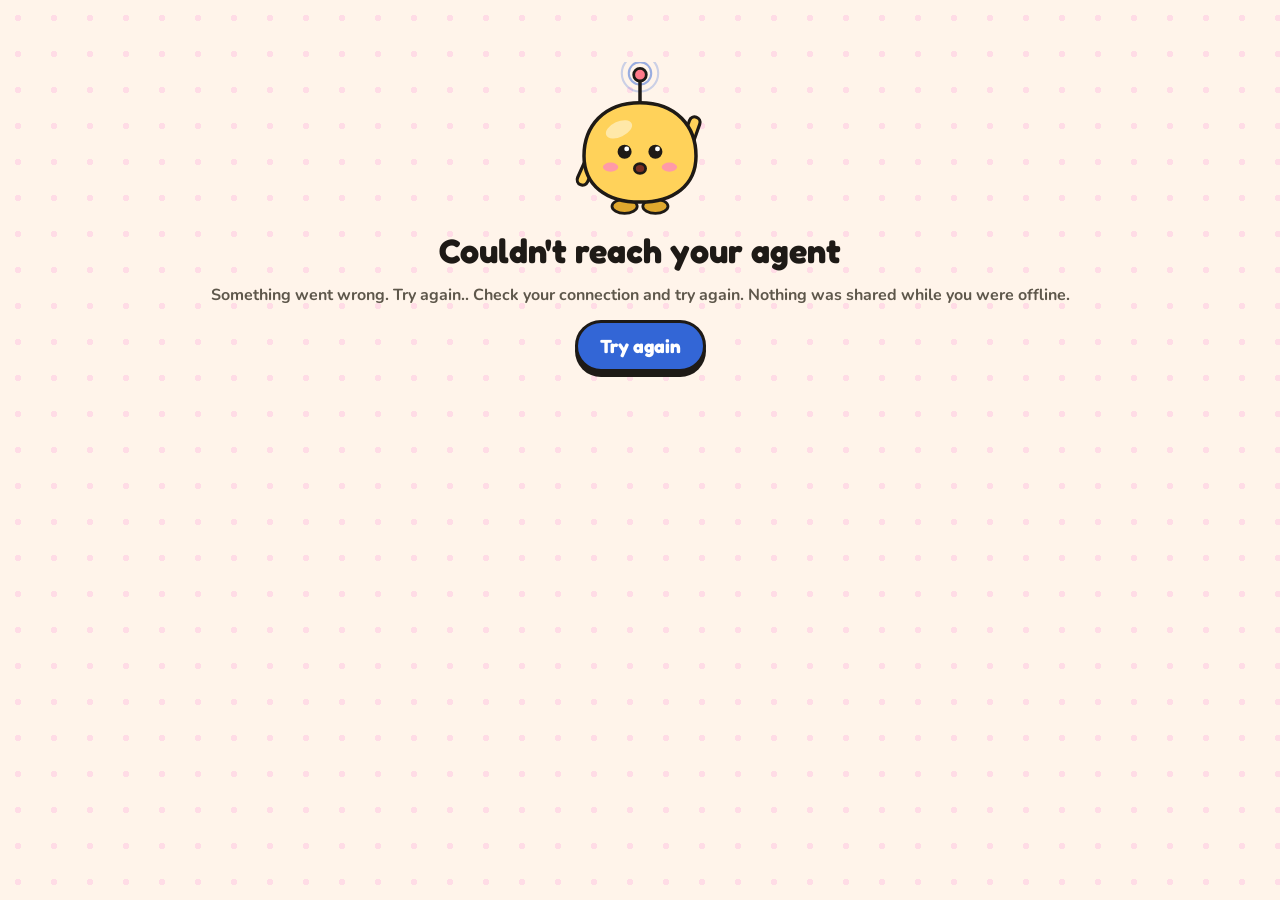
==== web/index.html @ c24c9c08 "Add logout button and home navigation to UI - Avatar in top bar (desktop) opens account sheet with s" ====
<!doctype html>
<html lang="en">
<head>
<meta charset="utf-8">
<meta name="viewport" content="width=device-width, initial-scale=1, viewport-fit=cover">
<meta name="theme-color" content="#FFF4EA">
<title>Student Agents by Freebie Radar</title>
<link rel="preconnect" href="https://fonts.googleapis.com">
<link rel="stylesheet" href="https://fonts.googleapis.com/css2?family=Fredoka:wght@500;600;700&family=Nunito:wght@600;700;800&display=swap">
<style>
/* Freebie Radar look, from the team's Claude Design mockup: peach dotted ground, ink outlines with offset
   shadows, Fredoka for headings, Nunito for text, blue actions, yellow Freebie. One phone width column,
   with a side panel on wide screens. */
:root {
  --ground: #FFF4EA; --dot: #FFDCE6; --ink: #1E1A16; --muted: #5E574B; --muted2: #4A4337; --paper: #ffffff;
  --blue: #3366D6; --link: #2A5BC8; --blue-soft: #CFDDF5; --blue-pale: #EEF3FD; --yellow: #FFD25A; --yellow-soft: #FFF1C7;
  --pink: #FF5C8A; --pink-soft: #FFE3EC; --green: #8FD18B; --green-soft: #E3F5E1; --green-ink: #1F7A3A;
  --orange-ink: #B4410C; --line: #E6DCC8; --navbg: #FFFDF8; --red: #C2361B;
  --display: "Fredoka", "Nunito", system-ui, sans-serif;
  --body: "Nunito", system-ui, -apple-system, sans-serif;
  color-scheme: light;
}
* { box-sizing: border-box }
[hidden] { display: none !important }
html, body { margin: 0; min-height: 100% }
body { background-color: var(--ground); background-image: radial-gradient(var(--dot) 3px, transparent 3px);
  background-size: 36px 36px; color: var(--ink); font: 700 16px/1.4 var(--body) }
a { color: var(--link); font-weight: 800 } a:hover { color: #1F49A8 }
button, input, select, textarea { font: inherit; color: inherit }
h1, h2, h3 { font-family: var(--display); font-weight: 700; margin: 0; text-wrap: balance }
h1 { font-size: 34px; line-height: 1.08 }
h2 { font-size: 22px; line-height: 1.15 }
p { margin: 0 }
.muted { color: var(--muted) }
:focus-visible { outline: 3px solid var(--link); outline-offset: 2px }

.shell { max-width: 1440px; margin: 0 auto; min-height: 100vh;
  padding: 22px max(20px, env(safe-area-inset-right, 0px)) 120px max(20px, env(safe-area-inset-left, 0px)) }
.app { width: 100%; max-width: 520px; margin: 0 auto; min-width: 0 }
.topbar, .sidenav, .rail { display: none }
@media (min-width: 1100px) { body.in .mobile-only { display: none !important } }
@media (min-width: 1100px) {
  .shell.in { display: grid; grid-template-columns: 230px minmax(0, 1fr) 320px; gap: 28px; padding: 28px 32px 48px; align-items: start }
  .shell.in .app { max-width: none; margin: 0 }
  .shell.in .sidenav { display: flex; flex-direction: column; gap: 6px; position: sticky; top: 24px }
  .shell.in .rail { display: flex; flex-direction: column; gap: 24px }
  body.in .topbar { display: block }
  body.in nav.tabbar { display: none !important }
  .feedgrid { display: grid !important; grid-template-columns: repeat(2, minmax(0, 1fr)); gap: 20px !important; align-items: start }
  .feedgrid > .wide { grid-column: 1 / -1 }
  .authcard { background: var(--paper); border: 3px solid var(--ink); border-radius: 32px; box-shadow: 8px 9px 0 var(--ink); padding: 40px }
}
@media (min-width: 1100px) and (max-width: 1280px) { .shell.in { grid-template-columns: 200px minmax(0, 1fr) } .shell.in .rail { grid-column: 1 / -1; display: grid; grid-template-columns: repeat(auto-fit, minmax(260px, 1fr)) } }
.topbar { background: var(--navbg); border-bottom: 3px solid var(--ink) }
.topbar .in { max-width: 1440px; margin: 0 auto; padding: 14px 32px; display: flex; align-items: center; justify-content: space-between; gap: 20px }
.logo { width: 44px; height: 44px; border: 3px solid var(--ink); border-radius: 14px; background: var(--yellow); display: flex; align-items: center; justify-content: center; flex: none }
.sidenav a { display: flex; align-items: center; gap: 12px; min-height: 48px; padding: 0 14px; border-radius: 16px; border: 3px solid transparent; color: var(--ink); text-decoration: none; font-size: 16px; font-weight: 800 }
.sidenav a:hover { background: var(--paper); border-color: var(--ink) }
.sidenav a[aria-current="page"] { background: var(--blue-soft); border-color: var(--ink); box-shadow: 0 4px 0 var(--ink) }
.rail section { background: var(--paper); border: 3px solid var(--ink); border-radius: 24px; box-shadow: 5px 6px 0 var(--ink); padding: 16px 18px; display: flex; flex-direction: column; gap: 10px }

/* the signed out hero: Freebie hops in on wide screens, finds float around */
.hero { position: relative; display: flex; flex-direction: column; align-items: center; text-align: center; gap: 14px }
.hero h1 { font-size: clamp(34px, 5vw, 60px); letter-spacing: -.5px; line-height: 1.04 }
.hero .lead { font-size: clamp(17px, 1.6vw, 20px); color: var(--muted); max-width: 620px }
.stage { position: relative; width: 300px; height: 250px; max-width: 100% }
.stage .blob { position: absolute; left: 20px; top: 40px; width: 260px; height: 200px; border-radius: 48% 52% 45% 55% / 55% 45% 55% 45%; background: var(--blue-soft) }
.stage .who { position: absolute; left: 60px; top: 10px }
.bubble { position: absolute; background: var(--pink-soft); border: 3px solid var(--ink); border-radius: 22px 22px 22px 8px; box-shadow: 0 4px 0 var(--ink);
  padding: 6px 14px; font-family: var(--display); font-size: 20px; white-space: nowrap; right: -6px; top: 0 }
.bubble2 { display: none }
.stickers { display: none }
.sticker { position: absolute; width: 220px; text-align: left; background: var(--paper); border: 3px solid var(--ink); border-radius: 22px; box-shadow: 5px 6px 0 var(--ink); overflow: hidden }
.sticker b { display: block; padding: 7px 14px; border-bottom: 3px solid var(--ink); font-size: 13px }
.sticker span { display: block; padding: 10px 14px; font-family: var(--display); font-size: 18px }
.signform { width: 100%; max-width: 560px; text-align: left }
@media (min-width: 900px) {
  .stage { width: 520px; height: 340px }
  .stage .blob { left: 70px; top: 70px; width: 380px; height: 260px }
  .stage .who { left: 165px; top: 40px }
  .bubble { left: 340px; right: auto; font-size: 26px; padding: 10px 20px }
  .bubble2 { display: block; position: absolute; left: 360px; top: 74px; width: 230px; text-align: left; background: var(--paper); border: 3px solid var(--ink);
    border-radius: 8px 26px 26px 26px; box-shadow: 0 5px 0 var(--ink); padding: 12px 16px; font-size: 16px; font-weight: 800; line-height: 1.35 }
  .signform { background: var(--paper); border: 3px solid var(--ink); border-radius: 28px; box-shadow: 6px 7px 0 var(--ink); padding: 20px 22px }
  .signform .row { flex-wrap: wrap } .signform .input { flex: 1 1 260px }
  .shell.out .app { max-width: 1100px }
}
@media (min-width: 1240px) { .stickers { display: block } }

/* motion: things rise in when a screen opens, Freebie bobs, buttons lift on hover */
@keyframes rise { from { opacity: 0; transform: translateY(24px) } to { opacity: 1; transform: none } }
@keyframes bob { 0%, 100% { transform: translateY(0) } 50% { transform: translateY(-8px) } }
@keyframes pop { from { opacity: 0; transform: scale(.4) } to { opacity: 1; transform: none } }
@keyframes hopx { from { transform: translateX(-900px) } to { transform: none } }
@keyframes hopy { 0% { transform: translateY(0) } 16% { transform: translateY(-160px) rotate(-10deg) } 33% { transform: translateY(0) scale(1.08, .9) }
  50% { transform: translateY(-110px) rotate(-6deg) } 66% { transform: translateY(0) scale(1.06, .92) } 83% { transform: translateY(-50px) } 100% { transform: translateY(0) } }
@keyframes wave { from { transform: rotate(-14deg) } to { transform: rotate(24deg) } }
.anim > .stack > *, .anim .feedgrid > * { animation: rise .55s cubic-bezier(.2, .8, .2, 1) both }
.anim > .stack > *:nth-child(2), .anim .feedgrid > *:nth-child(2) { animation-delay: .08s } .anim > .stack > *:nth-child(3), .anim .feedgrid > *:nth-child(3) { animation-delay: .16s }
.anim > .stack > *:nth-child(4), .anim .feedgrid > *:nth-child(4) { animation-delay: .24s } .anim > .stack > *:nth-child(5), .anim .feedgrid > *:nth-child(5) { animation-delay: .32s }
.anim > .stack > *:nth-child(n+6), .anim .feedgrid > *:nth-child(n+6) { animation-delay: .4s }
.mascot { animation: bob 1.4s ease-in-out infinite }
.pop { animation: pop .55s cubic-bezier(.3, 1.6, .5, 1) both }
@media (min-width: 900px) { .hopx { animation: hopx 1.8s cubic-bezier(.3, .6, .4, 1) .2s both } .hopy { animation: hopy 1.8s linear .2s both } .hopx .mascot { animation-delay: 2s } }
.btn { transition: transform .15s ease } .btn:hover { transform: translateY(-2px) }
@media (prefers-reduced-motion: reduce) { *, *::before, *::after { animation: none !important; transition: none !important } }
.stack { display: flex; flex-direction: column; gap: 14px; min-width: 0 }
.stack > *, .row > * { min-width: 0 }
.row > .btn, .row > .chip, .row > .avatar, .row > .status { flex: none }
.row { display: flex; gap: 10px; align-items: center; flex-wrap: wrap }
.between { justify-content: space-between }

.brand { display: flex; align-items: center; gap: 8px; font-family: var(--display); font-size: 18px; line-height: 1 }
.brand small { display: block; font-family: var(--body); font-size: 12px; font-weight: 800; color: var(--muted); margin-top: 2px }
.card { background: var(--paper); border: 3px solid var(--ink); border-radius: 24px; box-shadow: 5px 6px 0 var(--ink); padding: 16px;
  display: flex; flex-direction: column; gap: 8px; min-width: 0; overflow-wrap: anywhere }
.card.urgent { background: var(--pink-soft); padding: 0; overflow: hidden }
.card.urgent .band { display: flex; align-items: center; gap: 8px; padding: 9px 16px; background: var(--pink); border-bottom: 3px solid var(--ink); font-size: 14px; font-weight: 800 }
.card.urgent .inner { padding: 14px 16px 16px; display: flex; flex-direction: column; gap: 8px }
.chip { align-self: flex-start; display: inline-flex; align-items: center; gap: 6px; background: var(--paper); border: 2px solid var(--ink);
  border-radius: 999px; padding: 3px 10px; font-size: 12px; font-weight: 800; white-space: nowrap }
.chip.study { background: var(--green-soft) } .chip.opportunity { background: var(--yellow-soft) } .chip.scholarship { background: #E5ECFB }
.chip.food, .chip.event { background: var(--paper) } .chip.ok { background: var(--green) } .chip.bad { background: #FFC9BD }
.chip.warn { background: var(--yellow) } .chip.blue { background: var(--blue-soft) }
.meta { font-size: 15px; color: var(--muted2) }
.money { font-family: var(--display); font-size: 19px; color: var(--green-ink) }
.why { display: flex; gap: 8px; align-items: center; font-size: 14px; color: var(--muted2) }

.btn { min-height: 52px; padding: 0 22px; border: 3px solid var(--ink); border-radius: 999px; background: var(--blue); color: #fff;
  font-family: var(--display); font-size: 19px; font-weight: 700; box-shadow: 0 5px 0 var(--ink); cursor: pointer; text-decoration: none;
  display: inline-flex; align-items: center; justify-content: center; gap: 8px }
.btn:active { transform: translateY(3px); box-shadow: 0 2px 0 var(--ink) }
.btn.small { min-height: 44px; padding: 0 18px; font-size: 16px; box-shadow: 0 3px 0 var(--ink) }
.btn.white { background: var(--paper); color: var(--ink) }
.btn.danger { background: var(--paper); color: var(--red) }
.btn.block { width: 100% }
.btn:disabled { opacity: .55; cursor: default; transform: none }
.linkbtn { background: none; border: 0; padding: 0; color: var(--link); font-weight: 800; font-size: 14px; cursor: pointer; text-decoration: underline; text-underline-offset: 3px }

label.lbl { font-size: 15px; font-weight: 800 }
.input, select.input, textarea.input { width: 100%; min-height: 54px; border: 3px solid var(--ink); border-radius: 16px; background: var(--paper);
  padding: 0 16px; font-size: 17px; font-weight: 700 }
textarea.input { padding: 12px 16px }
.code { letter-spacing: .5em; text-align: center; font-family: var(--display); font-size: 30px; padding-left: .5em }
.hint { font-size: 14px; color: var(--muted) }
.err { color: var(--red); font-size: 15px; font-weight: 800 }
.note { border: 3px dashed var(--ink); border-radius: 18px; padding: 12px 14px; background: var(--yellow-soft); font-size: 15px }
.toast { position: fixed; left: 50%; bottom: 100px; transform: translateX(-50%); background: var(--ink); color: #fff; padding: 10px 18px;
  border-radius: 999px; font-weight: 800; z-index: 50; max-width: calc(100vw - 40px); text-align: center }

.tabs { display: flex; gap: 8px; overflow-x: auto; padding-bottom: 4px; scrollbar-width: none; max-width: 100% }
.tabs button { flex: none; min-height: 40px; padding: 0 16px; border: 2px solid var(--ink); border-radius: 999px; background: var(--paper);
  font-size: 14px; font-weight: 800; cursor: pointer }
.tabs button[aria-pressed="true"] { background: var(--ink); color: #fff }
.status { display: flex; align-items: center; gap: 6px; background: var(--paper); border: 2px solid var(--ink); border-radius: 999px; padding: 5px 12px; font-size: 13px; font-weight: 800 }
.dotgreen { width: 10px; height: 10px; border-radius: 50%; background: #2E9E4F }

.avatar { flex: none; width: 46px; height: 46px; border: 3px solid var(--ink); border-radius: 50%; display: flex; align-items: center; justify-content: center;
  font-family: var(--display); font-size: 17px; background: var(--blue-soft) }
.switch { display: flex; justify-content: space-between; align-items: center; gap: 12px; padding: 10px 0; border-top: 2px dashed var(--line) }
.switch small { display: block; color: var(--muted); font-size: 13px }
.switch input { appearance: none; flex: none; width: 52px; height: 30px; border: 3px solid var(--ink); border-radius: 999px; background: #E8E1D3; position: relative; cursor: pointer }
.switch input::after { content: ""; position: absolute; top: 2px; left: 2px; width: 20px; height: 20px; border-radius: 50%; background: var(--paper); border: 2px solid var(--ink); transition: left .15s }
.switch input:checked { background: var(--green) } .switch input:checked::after { left: 24px }

.choice { display: flex; flex-wrap: wrap; gap: 8px }
.choice label { cursor: pointer }
.choice input { position: absolute; opacity: 0; pointer-events: none }
.choice span { display: inline-flex; min-height: 42px; align-items: center; padding: 0 14px; border: 2px solid var(--ink); border-radius: 999px; background: var(--paper); font-size: 14px; font-weight: 800 }
.choice input:checked + span { background: var(--ink); color: #fff }
.choice input:focus-visible + span { outline: 3px solid var(--link); outline-offset: 2px }

.stats { display: grid; grid-template-columns: repeat(3, 1fr); gap: 10px }
.stat { background: var(--paper); border: 3px solid var(--ink); border-radius: 18px; padding: 10px; text-align: center }
.stat b { display: block; font-family: var(--display); font-size: 28px; line-height: 1 }
.tl { display: flex; gap: 12px; align-items: flex-start }
.tl .ic { flex: none; width: 38px; height: 38px; border: 2px solid var(--ink); border-radius: 12px; display: flex; align-items: center; justify-content: center; background: var(--blue-soft) }
.tl .ic.bad { background: #FFC9BD } .tl .ic.ok { background: var(--green) }
.meter { height: 14px; border: 2px solid var(--ink); border-radius: 999px; background: var(--paper); overflow: hidden }
.meter i { display: block; height: 100%; background: var(--blue); transition: width .6s ease }
.meter.trusted i { background: #2E9E4F } .meter.flagged i { background: var(--pink) }

nav.tabbar { position: fixed; left: 0; right: 0; bottom: 0; z-index: 20; background: var(--navbg); border-top: 3px solid var(--ink);
  display: flex; justify-content: space-around; padding: 8px max(8px, env(safe-area-inset-right, 0px)) calc(8px + env(safe-area-inset-bottom, 0px)) max(8px, env(safe-area-inset-left, 0px)) }
nav.tabbar a { display: flex; flex-direction: column; align-items: center; gap: 3px; min-width: 60px; min-height: 48px; color: var(--muted); text-decoration: none; font-size: 12px; font-weight: 800 }
nav.tabbar a span { display: flex; padding: 3px 14px; border-radius: 999px }
nav.tabbar a[aria-current="page"] { color: var(--link) } nav.tabbar a[aria-current="page"] span { background: var(--blue-soft) }

dialog.sheet { border: 3px solid var(--ink); border-radius: 28px 28px 0 0; padding: 0; margin: auto auto 0; width: min(480px, 100vw); max-width: 100vw;
  max-height: 88vh; background: var(--ground); color: var(--ink) }
dialog.sheet::backdrop { background: rgba(30, 26, 22, .45) }
dialog.sheet .in { padding: 12px 20px calc(24px + env(safe-area-inset-bottom, 0px)); display: flex; flex-direction: column; gap: 14px }
.grab { width: 48px; height: 6px; border-radius: 999px; background: var(--ink); margin: 4px auto 0; opacity: .3 }
.kv { display: flex; justify-content: space-between; gap: 12px; padding: 10px 0; border-bottom: 2px dashed var(--line); font-size: 15px }
.kv span:first-child { color: var(--muted); flex: none; max-width: 45% } .kv span:last-child { text-align: right; overflow-wrap: anywhere }
.never { display: flex; flex-wrap: wrap; gap: 8px }
.mascot { display: block; margin: 0 auto }
@media (prefers-reduced-motion: reduce) { .meter i, .switch input::after { transition: none } }
</style>
</head>
<body>
<header class="topbar" id="topbar"></header>
<div class="shell out" id="shell">
  <nav class="sidenav" id="sidenav" aria-label="Main"></nav>
  <main class="app" id="app" aria-live="polite"></main>
  <aside class="rail" id="rail" aria-label="Today"></aside>
</div>
<nav class="tabbar" id="tabbar" aria-label="Main" hidden></nav>
<dialog class="sheet" id="sheet"><div class="in" id="sheetBody"></div></dialog>

<script>
"use strict";
const $ = s => document.querySelector(s);
const esc = t => String(t ?? "").replace(/[&<>"']/g, c => ({ "&": "&amp;", "<": "&lt;", ">": "&gt;", '"': "&quot;", "'": "&#39;" }[c]));
const app = $("#app");
let ME = null, auth = { email: "", code: "", demo: null, inDirectory: false }, filter = "all", busy = false, poll = null;

// ---------------------------------------------------------------- Freebie, the mascot (from the team's design)
function freebie(mood = "wave", size = 180) {
  const h = Math.round(size * 224 / 200);
  const arms = { wave: ['M34 132 L10 92', 'M168 136 L186 170'], cheer: ['M34 128 L12 86', 'M166 128 L188 86'], scan: ['M34 132 L18 168', 'M166 120 L178 86'] }[mood];
  const eyes = mood === "cheer"
    ? '<path d="M68 128 Q78 116 88 128" fill="none" stroke="#1E1A16" stroke-width="6" stroke-linecap="round"/><path d="M112 128 Q122 116 132 128" fill="none" stroke="#1E1A16" stroke-width="6" stroke-linecap="round"/>'
    : '<circle cx="78" cy="128" r="10" fill="#1E1A16"/><circle cx="81" cy="124" r="3.5" fill="#fff"/><circle cx="122" cy="128" r="10" fill="#1E1A16"/><circle cx="125" cy="124" r="3.5" fill="#fff"/>';
  const mouth = mood === "scan" ? '<ellipse cx="100" cy="152" rx="8" ry="7" fill="#7A2E22" stroke="#1E1A16" stroke-width="4"/>'
    : '<path d="M84 145 Q100 170 116 145 Z" fill="#7A2E22" stroke="#1E1A16" stroke-width="4" stroke-linejoin="round"/>';
  const waves = mood === "scan" ? '<circle cx="100" cy="16" r="16" fill="none" stroke="#3366D6" stroke-width="3" opacity=".5"/><circle cx="100" cy="16" r="26" fill="none" stroke="#3366D6" stroke-width="3" opacity=".25"/>' : "";
  const arm = d => `<path d="${d}" stroke="#1E1A16" stroke-width="20" stroke-linecap="round"/><path d="${d}" stroke="#FFD25A" stroke-width="11" stroke-linecap="round"/>`;
  return `<svg class="mascot" role="img" aria-label="Freebie, the Student Agents mascot" width="${size}" height="${h}" viewBox="0 0 200 224">${waves}
    <line x1="100" y1="62" x2="100" y2="24" stroke="#1E1A16" stroke-width="5" stroke-linecap="round"/>
    <circle cx="100" cy="18" r="9" fill="#FF7A8A" stroke="#1E1A16" stroke-width="4"/>${arm(arms[0])}${arm(arms[1])}
    <ellipse cx="78" cy="206" rx="18" ry="10" fill="#E0A82E" stroke="#1E1A16" stroke-width="4"/><ellipse cx="122" cy="206" rx="18" ry="10" fill="#E0A82E" stroke="#1E1A16" stroke-width="4"/>
    <path d="M100 58 C 152 58, 180 92, 180 134 C 180 176, 148 200, 100 200 C 52 200, 20 176, 20 134 C 20 92, 48 58, 100 58 Z" fill="#FFD25A" stroke="#1E1A16" stroke-width="5"/>
    <ellipse cx="70" cy="96" rx="20" ry="11" fill="#FFE8A8" transform="rotate(-25 70 96)"/>${eyes}
    <ellipse cx="58" cy="150" rx="11" ry="6.5" fill="#FF9AA8"/><ellipse cx="142" cy="150" rx="11" ry="6.5" fill="#FF9AA8"/>${mouth}</svg>`;
}
const I = {
  radar: '<svg aria-hidden="true" width="26" height="26" viewBox="0 0 24 24" fill="none" stroke="currentColor" stroke-width="2.4" stroke-linecap="round"><circle cx="12" cy="12" r="9"/><circle cx="12" cy="12" r="4.5"/><path d="M12 12l6-6"/></svg>',
  clock: '<svg aria-hidden="true" width="18" height="18" viewBox="0 0 24 24" fill="none" stroke="currentColor" stroke-width="2.6" stroke-linecap="round"><circle cx="12" cy="12" r="9"/><path d="M12 7v5l3 2"/></svg>',
  shield: '<svg aria-hidden="true" width="14" height="14" viewBox="0 0 24 24" fill="none" stroke="currentColor" stroke-width="2.6" stroke-linecap="round" stroke-linejoin="round"><path d="M12 3l8 3v6c0 4.5-3.4 8-8 9-4.6-1-8-4.5-8-9V6z"/><path d="M8.5 12l2.5 2.5 4.5-5"/></svg>',
  spark: '<svg aria-hidden="true" width="16" height="16" viewBox="0 0 24 24" fill="#FFD25A" stroke="#1E1A16" stroke-width="1.6"><path d="M12 2 C13 8 16 11 22 12 C16 13 13 16 12 22 C11 16 8 13 2 12 C8 11 11 8 12 2 Z"/></svg>',
  lock: '<svg role="img" aria-label="Locked" width="20" height="20" viewBox="0 0 24 24" fill="none" stroke="#5E574B" stroke-width="2.4" stroke-linecap="round" stroke-linejoin="round"><rect x="5" y="11" width="14" height="9" rx="2"/><path d="M8 11V8a4 4 0 0 1 8 0v3"/></svg>',
  mail: '<svg aria-hidden="true" width="32" height="32" viewBox="0 0 24 24" fill="none" stroke="#1E1A16" stroke-width="2.4" stroke-linecap="round" stroke-linejoin="round"><rect x="3" y="5" width="18" height="14" rx="2.5"/><path d="M3 7.5l9 6 9-6"/></svg>',
  check: '<svg aria-hidden="true" width="16" height="16" viewBox="0 0 24 24" fill="none" stroke="currentColor" stroke-width="3.2" stroke-linecap="round" stroke-linejoin="round"><path d="M5 12l5 5 9-10"/></svg>',
  x: '<svg aria-hidden="true" width="16" height="16" viewBox="0 0 24 24" fill="none" stroke="currentColor" stroke-width="3.2" stroke-linecap="round"><path d="M6 6l12 12M18 6L6 18"/></svg>',
  arrow: '<svg aria-hidden="true" width="18" height="18" viewBox="0 0 24 24" fill="none" stroke="currentColor" stroke-width="2.6" stroke-linecap="round" stroke-linejoin="round"><path d="M5 12h14M13 6l6 6-6 6"/></svg>',
};
const NAV = [
  ["feed", "For you", '<path d="M12 3l2.2 5.8L20 11l-5.8 2.2L12 19l-2.2-5.8L4 11l5.8-2.2z" stroke-linejoin="round"/>'],
  ["friends", "Friends", '<circle cx="9" cy="8" r="3.5"/><path d="M2.5 20c.8-3.6 3.3-5.5 6.5-5.5s5.7 1.9 6.5 5.5"/><circle cx="17" cy="9" r="2.5"/><path d="M16 14.5c2.6 0 4.6 1.6 5.3 4.5"/>'],
  ["share", "Share", '<circle cx="12" cy="12" r="9"/><path d="M12 8v8M8 12h8"/>'],
  ["squad", "Squad", '<path d="M12 21s-7-6.2-7-11.5A7 7 0 0 1 19 9.5C19 14.8 12 21 12 21z" stroke-linejoin="round"/><circle cx="12" cy="9.5" r="2.5"/>'],
  ["agent", "My agent", '<circle cx="12" cy="12" r="9"/><circle cx="12" cy="12" r="4.5"/><path d="M12 12l6-6"/>'],
];


// ---------------------------------------------------------------- helpers
async function api(path, body) {
  const r = await fetch(path, { method: body === undefined ? "GET" : "POST", headers: { "Content-Type": "application/json" },
    body: body === undefined ? undefined : JSON.stringify(body), credentials: "same-origin" });
  const j = await r.json().catch(() => ({}));
  if (!r.ok) throw new Error(j.detail || "Something went wrong. Try again.");
  return j;
}
function toast(text) {
  const t = document.createElement("div"); t.className = "toast"; t.textContent = text; document.body.appendChild(t);
  setTimeout(() => t.remove(), 3200);
}
function route() { return (location.hash || "#feed").slice(1).split("?")[0] }
function go(r) { if (location.hash === "#" + r) render(); else location.hash = r }
function first(name) { return String(name || "").split(" ")[0] }
function initials(name) { return String(name || "?").split(" ").map(s => s[0]).slice(0, 2).join("").toUpperCase() }
function sheet(html) { $("#sheetBody").innerHTML = `<div class="grab"></div>${html}`; $("#sheet").showModal() }
$("#sheet").addEventListener("click", e => { if (e.target.id === "sheet" || e.target.closest("[data-close]")) $("#sheet").close() });
async function run(btn, fn) {
  if (busy) return; busy = true; const old = btn && btn.innerHTML; if (btn) { btn.disabled = true; btn.innerHTML = "One sec…" }
  try { await fn() } catch (e) { toast(e.message) } finally { busy = false; if (btn && btn.isConnected) { btn.disabled = false; btn.innerHTML = old } }
}
async function refresh() { ME = await api("/api/me") }

// ---------------------------------------------------------------- sign in
function signIn() {
  const sticker = (bg, tag, text, pos, delay, rot) => `<div class="sticker pop" style="${pos}; transform: rotate(${rot}deg); animation-delay: ${delay}s"><b style="background: ${bg}">${tag}</b><span>${text}</span></div>`;
  app.innerHTML = `<div class="stack" style="gap: 22px">
    <div class="row between"><div class="row" style="gap: 10px"><span class="logo">${I.radar}</span><div class="brand" style="font-size: 22px">Student Agents<small>by Freebie Radar</small></div></div>
      <button class="linkbtn" type="button" id="privacy">How your privacy works</button></div>
    <section class="hero">
      <div class="stickers" aria-hidden="true">
        ${sticker("#FF8FB1", "FREE FOOD · TONIGHT", "Pizza at Hack Night", "right: calc(50% + 310px); top: 120px", 2.1, -7)}
        ${sticker("#8FD18B", "PAID STUDY", "$30 for 45 min", "left: calc(50% + 370px); top: 180px", 2.25, 6)}
        ${sticker("#FFD25A", "HIDDEN INTERNSHIP", "$6,000 stipend", "left: calc(50% + 340px); top: 400px", 2.4, -4)}
        ${sticker("#9DB8F2", "SCHOLARSHIP", "Grad app fee waiver", "right: calc(50% + 340px); top: 350px", 2.55, 5)}
      </div>
      <div class="stage"><div class="blob"></div>
        <div class="who hopx"><div class="hopy">${freebie("wave", 190)}</div></div>
        <div class="bubble pop" style="animation-delay: 2.1s">hi bestie!!</div>
        <div class="bubble2 pop" style="animation-delay: 2.6s">I'm Freebie. I find free food, paid studies and scholarships for you.</div>
      </div>
      <h1>Your agent finds it.<br><span style="color: var(--link)">Your friends get it.</span></h1>
      <p class="lead">Nobody sees your schedule. Every student gets an agent that shares finds only with friends you pick.</p>
      <form id="f" class="signform stack" style="gap: 10px" novalidate>
        <label class="lbl" for="email">School email (.edu)</label>
        <div class="row" style="flex-wrap: nowrap"><input class="input" id="email" type="email" autocomplete="email" placeholder="you@school.edu" value="${esc(auth.email)}" required>
          <button class="btn" type="submit">Send code</button></div>
        <p class="hint">Any .edu email. We'll send you a 6 digit code.<br><span style="font-size: 13px; opacity: .7">Tester? Use <b>mmakkena@asu.edu</b> with code <b>123456</b></span></p>
        <p class="err" id="err" role="alert"></p>
      </form>
    </section></div>`;
  $("#privacy").onclick = privacySheet;
  $("#f").onsubmit = e => { e.preventDefault(); run(e.submitter, async () => {
    try {
      const r = await api("/api/auth/start", { email: $("#email").value });
      auth = { email: r.email, demo: r.demo_code, inDirectory: r.in_directory, code: "" };
      codeScreen();
    } catch (err) { $("#err").textContent = err.message }
  }) };
}
function privacySheet() {
  sheet(`<h2>How your privacy works</h2>
    <div class="kv"><span>Connecting</span><span>Agents only talk after both students say yes. Requests never reveal who has an account.</span></div>
    <div class="kv"><span>Sharing a find</span><span>Only the listing's own fields cross. Never your profile, schedule or location.</span></div>
    <div class="kv"><span>Plans</span><span>Friends see only Free or Busy, and Near, Medium or Far. Pickup spots go only to confirmed members.</span></div>
    <div class="kv"><span>Removing someone</span><span>Their agent is blocked right away and plans with them are cancelled.</span></div>
    <div class="kv" style="border: 0"><span>Your log</span><span>Every message your agent sent, got or blocked is listed under My agent.</span></div>
    <button class="btn block" data-close type="button">Got it</button>`);
}

function codeScreen() {
  app.classList.add("anim"); setTimeout(() => app.classList.remove("anim"), 1200);
  app.innerHTML = `<div class="stack authcard" style="max-width: 560px; margin: 0 auto">
    <button class="btn white small" type="button" id="back" aria-label="Back" style="width: 48px; padding: 0; align-self: flex-start"><svg aria-hidden="true" width="22" height="22" viewBox="0 0 24 24" fill="none" stroke="currentColor" stroke-width="2.8" stroke-linecap="round" stroke-linejoin="round"><path d="M15 5l-7 7 7 7"/></svg></button>
    <div style="margin-top: 24px; width: 64px; height: 64px; border: 3px solid var(--ink); border-radius: 20px; background: var(--yellow); display: flex; align-items: center; justify-content: center; box-shadow: 0 4px 0 var(--ink)">${I.mail}</div>
    <h1>Check your email</h1>
    <p class="muted" style="font-size: 17px">We sent a 6 digit code to <b style="color: var(--ink)">${esc(auth.email)}</b></p>
    ${auth.demo ? `<div class="note">Your sign-in code: <b style="font-family: var(--display); font-size: 20px; letter-spacing: .1em">${esc(auth.demo)}</b></div>` : ""}
    <form id="f" class="stack" novalidate>
      <label class="lbl" for="code">6 digit code</label>
      <input class="input code" id="code" inputmode="numeric" autocomplete="one-time-code" maxlength="6" pattern="[0-9]{6}" required>
      <div class="row muted" style="font-size: 15px">${I.clock}Code expires in 10 minutes</div>
      <p class="err" id="err" role="alert"></p>
      <button class="btn block" type="submit">Verify</button>
    </form>
    <p class="muted" style="font-size: 15px">Didn't get it? <button class="linkbtn" id="resend" type="button">Resend code</button></p></div>`;
  $("#code").focus();
  $("#back").onclick = signIn;
  $("#resend").onclick = e => run(e.target, async () => { const r = await api("/api/auth/start", { email: auth.email }); auth.demo = r.demo_code; codeScreen(); toast("New code sent") });
  $("#f").onsubmit = e => { e.preventDefault(); run(e.submitter, async () => {
    try {
      auth.code = $("#code").value.trim();
      const r = await api("/api/auth/check", { email: auth.email, code: auth.code });
      if (r.needs_profile) return profileScreen();
      await api("/api/auth/verify", { email: auth.email, code: auth.code });
      await refresh(); welcome();
    } catch (err) { $("#err").textContent = err.message }
  }) };
}

function profileScreen() {
  app.innerHTML = `<div class="stack authcard" style="max-width: 560px; margin: 0 auto">
    <div class="row">${freebie("wave", 70)}<h1 style="font-size: 30px">Almost there!</h1></div>
    <p class="muted">Tell your agent a little about you. It only uses this to match finds to you.</p>
    <form id="f" class="stack" novalidate>
      <label class="lbl" for="name">First and last name</label><input class="input" id="name" autocomplete="name" required>
      <label class="lbl" for="major">Major</label><input class="input" id="major" placeholder="Psychology" required>
      <label class="lbl" for="year">Year</label>
      <select class="input" id="year"><option value="freshman">Freshman</option><option value="sophomore">Sophomore</option><option value="junior" selected>Junior</option><option value="senior">Senior</option><option value="graduate">Graduate</option></select>
      <p class="hint">Friends see your name, major and year on connection requests.</p>
      <p class="err" id="err" role="alert"></p>
      <button class="btn block" type="submit">Create my agent</button>
    </form></div>`;
  $("#f").onsubmit = e => { e.preventDefault(); run(e.submitter, async () => {
    try {
      await api("/api/auth/verify", { email: auth.email, code: auth.code, name: $("#name").value, major: $("#major").value, year: $("#year").value });
      await refresh(); welcome();
    } catch (err) { $("#err").textContent = err.message }
  }) };
}

function welcome() {
  chrome(false); app.classList.add("anim"); setTimeout(() => app.classList.remove("anim"), 1200);
  const src = ME.self_reported ? "From your sign up" : "From the ASU directory";
  const row = (k, v, last) => `<div class="kv" style="${last ? "border: 0" : ""}"><div><div class="muted" style="font-size: 13px">${k}</div><div style="font-size: 19px; font-weight: 800">${esc(v)}</div></div>${ME.self_reported ? "" : I.lock}</div>`;
  const promise = (bg, icon, text) => `<li class="row" style="flex-wrap: nowrap; align-items: flex-start"><span style="flex: none; width: 34px; height: 34px; border: 2px solid var(--ink); border-radius: 12px; background: ${bg}; display: flex; align-items: center; justify-content: center">${icon}</span>${text}</li>`;
  app.innerHTML = `<div class="stack authcard" style="max-width: 600px; margin: 0 auto">
    <div class="row" style="flex-wrap: nowrap">${freebie("cheer", 96)}<div class="stack" style="gap: 6px">
      ${ME.unverified ? `<span class="chip ok">${I.check}Signed in</span><h1>You're in, ${esc(first(ME.name))}!</h1>` : `<span class="chip ok">${I.check}${ME.self_reported ? "School email verified" : "Verified"}</span><h1>You're verified, ${esc(first(ME.name))}!</h1>`}</div></div>
    <section class="card" style="padding: 0; overflow: hidden"><div class="row" style="padding: 12px 18px; background: var(--blue-soft); border-bottom: 3px solid var(--ink); font-size: 14px">${ME.self_reported ? "" : I.lock}${src}</div>
      <div style="padding: 4px 18px 12px">${row("Name", ME.name)}${row("Major", ME.major)}${row("Year", ME.year[0].toUpperCase() + ME.year.slice(1), true)}</div></section>
    <p class="hint">${ME.self_reported ? "Your agent uses these to match finds to you." : "These come from ASU and can't be edited here. Your agent uses them to match finds to you."}</p>
    <h2>Our promises to you</h2>
    <ul class="stack" style="margin: 0; padding: 0; list-style: none; gap: 10px">
      ${promise("var(--yellow)", I.clock, "Your schedule never leaves your agent.")}
      ${promise("#FF8FB1", I.shield, "Agents only talk after both of you say yes.")}
      ${promise("var(--green)", I.check, "Every share is logged so you can check it.")}
    </ul>
    <button class="btn block" id="go" type="button" style="margin-top: 10px">Meet my feed</button></div>`;
  $("#go").onclick = () => go("feed");
}

// ---------------------------------------------------------------- feed
const TYPE = { food: "Free food", study: "Paid study", scholarship: "Scholarship", opportunity: "Hidden opportunity", event: "Free event" };
const FILTERS = [["all", "All"], ["food", "Food"], ["study", "Studies"], ["scholarship", "Scholarships"], ["opportunity", "Opportunities"]];
function feedCard(it, i) {
  const money = it.pay ? `<div class="money" style="${it.type === "opportunity" ? "color: var(--orange-ink)" : ""}">$${Number(it.pay).toLocaleString()}${it.type === "study" ? "" : it.type === "opportunity" ? " stipend" : ""}</div>` : "";
  const badge = it.verified ? `<span class="chip ok">${I.shield}${it.line.startsWith("Found by") ? "Verified by your agent" : "Verified by 2 agents"}</span>` : "";
  const body = `<span class="chip ${esc(it.type)}">${esc(TYPE[it.type] || "Find")}</span>
    <h2>${esc(it.title)}</h2>${money}
    <div class="meta">${esc(it.org)}${it.location ? " · " + esc(it.location) : ""}</div>
    <div class="meta">${esc(it.line)}</div><div>${badge}</div>
    <div class="why">${I.spark}${esc(it.why)}</div>
    <div class="row between" style="margin-top: 4px"><button class="linkbtn" type="button" data-shared="${i}">What was shared</button>
      <a class="btn small ${it.urgent ? "" : "white"}" href="${esc(it.url)}" target="_blank" rel="noopener noreferrer">Open link</a></div>`;
  return it.urgent ? `<article class="card urgent wide"><div class="band">${I.clock}${it.type === "food" ? "Starts" : "Closes"} ${esc(it.closes)}</div><div class="inner">${body}</div></article>`
    : `<article class="card">${body}</article>`;
}
function feed() {
  const items = ME.feed.filter(it => filter === "all" || it.type === filter || (filter === "food" && it.type === "event"));
  const urgent = ME.feed.filter(i => i.urgent).length;
  const head = `<header class="stack" style="gap: 12px">
    <div class="row between mobile-only"><div class="muted">Hi ${esc(first(ME.name))}</div><div class="row" style="gap: 8px"><div class="status"><span class="dotgreen"></span>Agent on</div><button class="avatar" style="width: 34px; height: 34px; cursor: pointer; font-size: 13px; border-width: 2px" type="button" onclick="accountSheet()" aria-label="Account menu">${esc(initials(ME.name))}</button></div></div>
    <h1 style="font-size: 36px">For you</h1>
    ${ME.can_scan && ME.feed.length ? `<div class="row between"><span class="hint">Your agent checks SunDevilCentral for free food every 30 min.</span><button class="btn small white" id="scan" type="button">Scan now</button></div>` : ""}
    ${ME.feed.length ? `<p class="muted">${ME.feed.length} find${ME.feed.length === 1 ? "" : "s"}${urgent ? ` · ${urgent} closing within a day` : ""}</p>
    <div class="tabs" role="group" aria-label="Filter">${FILTERS.map(([k, v]) => `<button type="button" data-f="${k}" aria-pressed="${filter === k}">${v}</button>`).join("")}</div>` : ""}
  </header>`;
  const demoBox = ME.has_demo_friends ? `<div class="card wide" style="background: var(--blue-pale)"><b>Try it now</b><p class="muted">Ask a friend's agent to find something for you. Two agents check the link first, then it lands here if it fits you.</p>
      <button class="btn small" id="demoFind" type="button">Ask a friend's agent for a find</button></div>`
    : `<div class="card wide" style="background: var(--blue-pale)"><b>See agents work together</b><p class="muted">Add Maya, Dev and Sam. They accept right away, check links and send you finds.</p>
      <button class="btn small" id="addDemo" type="button">Add friends</button></div>`;
  if (!ME.feed.length) {
    app.innerHTML = `${head}<div class="stack" style="align-items: center; text-align: center; padding-top: 18px">
      <div style="position: relative; width: 260px; height: 230px"><div style="position: absolute; left: 10px; top: 10px; width: 240px; height: 220px; border-radius: 50%; border: 3px dashed #9DB8F2"></div>
        <div style="position: absolute; left: 50px; top: 18px">${freebie("scan", 160)}</div></div>
      <h2 style="font-size: 28px">Nothing yet.<br>Your agent is looking.</h2>
      <p class="muted">Friends' agents send you finds once you connect. Want to see it work right away? Add Maya, Dev and Sam.</p>
      ${ME.has_demo_friends ? "" : `<button class="btn block" id="addDemoEmpty" type="button">Add Maya, Dev and Sam</button>`}
      ${ME.can_scan ? `<button class="btn block white" type="button" id="scan">Scan SunDevilCentral for free food</button>` : ""}
      <button class="btn block white" type="button" id="toFriends">Add a real friend</button>
      <a href="#share">Share something you found</a></div>${ME.has_demo_friends ? `<div style="margin-top: 18px">${demoBox}</div>` : ""}`;
  } else {
    app.innerHTML = `${head}<div class="stack feedgrid" style="gap: 18px; margin-top: 16px">${demoBox}${items.map((it) => feedCard(it, ME.feed.indexOf(it))).join("") || `<p class="muted">Nothing in this filter yet.</p>`}</div>`;
  }
  app.querySelectorAll("[data-f]").forEach(b => b.onclick = () => { filter = b.dataset.f; feed() });
  app.querySelectorAll("[data-shared]").forEach(b => b.onclick = () => sharedSheet(ME.feed[b.dataset.shared]));
  app.querySelectorAll("#addDemo, #addDemoEmpty").forEach(btn => btn.onclick = e => run(e.target, async () => { await api("/api/demo-friends", {}); await refresh(); toast("Maya, Dev and Sam accepted"); feed() }));
  $("#toFriends") && ($("#toFriends").onclick = () => go("friends"));
  $("#scan") && ($("#scan").onclick = e => run(e.target, async () => { const r = await api("/api/scan", {}); await refresh(); toast(r.message); feed() }));
  $("#demoFind") && ($("#demoFind").onclick = e => run(e.target, async () => { const r = await api("/api/demo-find", {}); await refresh(); toast(r.result); feed() }));
}
function sharedSheet(it) {
  const L = it.shared && it.shared.listing;
  if (!L) {
    sheet(`<h2>Found by your agent</h2><p class="muted">Nothing crossed between agents for this one. Your agent found it and checked it fits you.</p>
      <div class="kv"><span>Why it fits</span><span>${esc(it.why)}</span></div><button class="btn block" data-close type="button">Got it</button>`);
    return;
  }
  const rows = [["Title", L.title], ["Organization", L.org], ["Type", TYPE[L.type] || L.type], ["Pay", L.pay_amount ? "$" + L.pay_amount : "none listed"],
    ["Deadline", L.deadline ? it.closes : "none listed"], ["Location", L.location || "none listed"], ["Link", it.shared.verified ? "Checked, working" : "Not verified"],
    ["Source", L.source], ["Who it's for", (L.eligibility_tags || []).join(", ") || "anyone"]];
  const from = it.line.replace(/^Forwarded by /, "").split(",")[0];
  sheet(`<h2>What was shared</h2><p class="muted">${esc(L.title)}, from ${esc(from)}'s agent to yours</p>
    <div class="card" style="gap: 0"><b style="margin-bottom: 4px">Crossed between agents (${rows.length} fields)</b>${rows.map(([k, v]) => `<div class="kv"><span>${k}</span><span>${esc(v)}</span></div>`).join("")}</div>
    <p class="why">${I.spark}Your agent matched it to you on its own. ${esc(from)}'s agent never saw your major.</p>
    <b>Never shared</b><div class="never"><span class="chip bad">${I.x}Your profile</span><span class="chip bad">${I.x}Your schedule</span><span class="chip bad">${I.x}Your location</span></div>
    <button class="btn block" data-close type="button">Got it</button>`);
}

// ---------------------------------------------------------------- friends
function friends() {
  const req = ME.requests, fr = ME.friends;
  const toggle = (f, k, title, sub) => `<label class="switch"><span>${title}<small>${sub}</small></span><input type="checkbox" data-perm="${k}" data-o="${esc(f.email)}" ${f.perms[k] ? "checked" : ""}></label>`;
  app.innerHTML = `<div class="stack">
    <h1>Friends</h1><p class="muted">${fr.length} connected${req.length ? ` · ${req.length} request${req.length === 1 ? "" : "s"}` : ""}</p>
    <form class="card" id="add" novalidate><label class="lbl" for="target">Add a friend</label>
      <div class="row" style="flex-wrap: nowrap"><input class="input" id="target" placeholder="Their school email" autocomplete="off" required><button class="btn small" type="submit">Send</button></div>
      <p class="hint" id="addMsg">We never confirm who has an account.</p></form>
    ${ME.has_demo_friends ? "" : `<div class="card" style="background: var(--blue-pale)"><b>No friends here yet?</b><p class="muted">Maya, Dev and Sam accept right away, check links and join plans, so you can try everything.</p><button class="btn small" id="addDemo" type="button">Add Maya, Dev and Sam</button></div>`}
    ${req.length ? `<h2>Requests</h2>` + req.map(r => `<div class="card"><div class="row" style="flex-wrap: nowrap"><span class="avatar" style="background: var(--pink-soft)">${esc(initials(r.name))}</span>
        <div><b>${esc(r.name)}${r.unverified ? ' <span class="chip warn">unverified</span>' : ""}</b><div class="meta">${esc(r.major)} · ${esc(r.year)}${r.unverified ? " · signed in without proving they own this email" : ""}</div></div></div>
        <p class="muted" style="font-size: 14px">Wants your agents to connect. Nothing is shared until you accept.</p>
        <div class="row"><button class="btn small" data-act="accept" data-o="${esc(r.from)}" type="button">Accept</button><button class="btn small white" data-act="deny" data-o="${esc(r.from)}" type="button">Deny</button></div></div>`).join("") : ""}
    ${ME.outgoing.length ? `<div class="card"><b>Sent</b>${ME.outgoing.map(o => `<div class="kv"><span>${esc(o.to)}</span><span class="chip">${esc(o.status)}</span></div>`).join("")}<p class="hint">You'll only see a name once they accept.</p></div>` : ""}
    ${fr.length ? `<h2>Connected</h2>` : ""}
    ${fr.map(f => `<div class="card"><div class="row" style="flex-wrap: nowrap"><span class="avatar">${esc(initials(f.name))}</span><div><b>${esc(f.name)}${f.unverified ? ' <span class="chip warn">unverified</span>' : ""}</b><div class="meta">${esc(f.major)} · ${esc(f.year)}</div></div></div>
        ${toggle(f, "receive_relay", "Receive opportunities", `${esc(first(f.name))}'s agent can send you finds`)}
        ${toggle(f, "share_freebusy", "Share free/busy for plans", 'Only "Free" or "Busy", never your calendar')}
        ${toggle(f, "share_distance", "Share rough distance", "Only Near, Medium or Far, never where you are")}
        <div class="row"><button class="btn small danger" data-act="remove" data-o="${esc(f.email)}" type="button">Remove</button><button class="btn small danger" data-act="block" data-o="${esc(f.email)}" type="button">Block</button></div></div>`).join("")}
  </div>`;
  $("#add").onsubmit = e => { e.preventDefault(); run(e.submitter, async () => { const r = await api("/api/friends/request", { target: $("#target").value }); $("#addMsg").textContent = r.message; $("#target").value = ""; await refresh(); const m = r.message; friends(); $("#addMsg").textContent = m }) };
  $("#addDemo") && ($("#addDemo").onclick = e => run(e.target, async () => { await api("/api/demo-friends", {}); await refresh(); toast("Maya, Dev and Sam accepted"); friends() }));
  app.querySelectorAll("[data-act]").forEach(b => b.onclick = () => run(b, async () => {
    if (b.dataset.act === "remove" || b.dataset.act === "block") {
      sheet(`<h2>${b.dataset.act === "block" ? "Block" : "Remove"} this friend?</h2><p class="muted">Your agents stop talking right away. Plans with them are cancelled.${b.dataset.act === "block" ? " They can't send you a request again." : ""} They aren't told.</p>
        <button class="btn block" id="yes" type="button" style="background: var(--red)">${b.dataset.act === "block" ? "Block" : "Remove"}</button><button class="btn block white" data-close type="button">Cancel</button>`);
      $("#yes").onclick = () => run($("#yes"), async () => { await api("/api/friends/" + b.dataset.act, { other: b.dataset.o }); $("#sheet").close(); await refresh(); friends(); toast("Done") });
      return;
    }
    await api("/api/friends/" + b.dataset.act, { other: b.dataset.o }); await refresh(); friends();
  }));
  app.querySelectorAll("[data-perm]").forEach(c => c.onchange = () => run(null, async () => {
    try { await api("/api/friends/perm", { other: c.dataset.o, perm: c.dataset.perm, value: c.checked }); await refresh() } catch (e) { c.checked = !c.checked; throw e }
  }));
}

// ---------------------------------------------------------------- share a find
const RESULTS = {
  kept: ["ok", "It fits you, so it's in your feed", "Your agent checked it and kept it for you."],
  scam: ["bad", "Flagged as a scam, not shared", "It asks for money, bank info or off platform contact. Nobody was sent this."],
  closed: ["bad", "Link is dead, not shared", "Your friends' agents found the page gone or closed. Fix the link and try again."],
  unknown: ["warn", "Couldn't verify yet", "The page didn't load, hit a login wall, or fewer than 2 friends could check it. Nothing was shared."],
  flagged: ["bad", "Source is flagged, not shared", "This source has too many dead links or scams."],
  expired: ["bad", "Already closed", "The deadline has passed."],
  duplicate: ["warn", "Already shared", "Your agent already handled this one."],
};
function share() {
  app.innerHTML = `<div class="stack"><h1>Share a find</h1><p class="muted">Your agent checks the link and the source before any friend sees it.</p>
    <form class="stack" id="f" novalidate>
      <label class="lbl" for="title">Title</label><input class="input" id="title" placeholder="Free pizza at Hack Night" required maxlength="160">
      <label class="lbl" for="org">Organization</label><input class="input" id="org" placeholder="Software Developers Association" required maxlength="160">
      <fieldset style="border: 0; padding: 0; margin: 0" class="stack"><legend class="lbl" style="margin-bottom: 8px">Type</legend>
        <div class="choice">${[["food", "Free food"], ["study", "Paid study"], ["scholarship", "Scholarship"], ["opportunity", "Opportunity"]].map(([k, v], i) => `<label><input type="radio" name="type" value="${k}" ${i === 0 ? "checked" : ""}><span>${v}</span></label>`).join("")}</div></fieldset>
      <label class="lbl" for="deadline">Deadline</label><input class="input" id="deadline" type="date">
      <label class="lbl" for="url">Link</label><input class="input" id="url" type="url" placeholder="https://" required>
      <label class="lbl" for="source">Where you saw it</label>
      <select class="input" id="source"><option>SunDevilCentral</option><option>ASU college pages</option><option>Club or department email</option><option>Psych Dept Discord</option><option>Discord or Slack</option><option>Other website</option></select>
      <label class="lbl" for="tags">Who it's for</label><input class="input" id="tags" placeholder="psychology, research, any major">
      <p class="hint">Majors or interests, separated by commas. Friends' agents use this to decide if it fits their student.</p>
      <div class="row" style="flex-wrap: nowrap"><div class="stack" style="flex: 1; gap: 8px"><label class="lbl" for="pay">Pay ($, optional)</label><input class="input" id="pay" type="number" min="0" step="1"></div>
        <div class="stack" style="flex: 1; gap: 8px"><label class="lbl" for="loc">Place (optional)</label><input class="input" id="loc" placeholder="Memorial Union"></div></div>
      <p class="hint">Goes to friends who turned on "Receive opportunities". Your name shows as the one who forwarded it.</p>
      <p class="err" id="err" role="alert"></p>
      <button class="btn block" type="submit">Check and share</button>
    </form><div id="result"></div></div>`;
  $("#f").onsubmit = e => { e.preventDefault(); run(e.submitter, async () => {
    $("#err").textContent = "";
    try {
      const r = await api("/api/share", { title: $("#title").value, org: $("#org").value, type: document.querySelector('[name="type"]:checked').value,
        deadline: $("#deadline").value, url: $("#url").value, source: $("#source").value, tags: $("#tags").value,
        pay: $("#pay").value ? Number($("#pay").value) : null, location: $("#loc").value });
      const res = String(r.result);
      const [tone, title, text] = res.startsWith("relayed") ? ["ok", `Verified and shared with ${res.split(" ").pop()} friend${res.endsWith(" 1") ? "" : "s"}`, "Two friends' agents checked the link. Each friend's own agent decides if it fits them."]
        : RESULTS[res] || ["warn", "Not shared", res];
      $("#result").innerHTML = `<div class="card" style="margin-top: 8px; background: ${tone === "ok" ? "var(--green-soft)" : tone === "bad" ? "#FFE5DE" : "var(--yellow-soft)"}">
        <span class="chip ${tone}">${tone === "ok" ? I.check : I.x}${esc(title)}</span><b>${esc($("#title").value)}</b><p class="muted">${esc(text)}</p>
        <a href="#agent">See what your agent did</a></div>`;
      $("#result").scrollIntoView({ behavior: "smooth", block: "center" });
      await refresh();
    } catch (err) { $("#err").textContent = err.message }
  }) };
}

// ---------------------------------------------------------------- squad
function squad() {
  const ev = ME.suggested_event;
  const plans = ME.plans;
  const name = e => (ME.friends.find(f => f.email === e) || {}).name || "Someone";
  const card = p => {
    const host = p.host === ME.email;
    const tone = p.state === "confirmed" ? "ok" : ["cancelled", "rejected", "expired"].includes(p.state) ? "bad" : "warn";
    const label = { proposed: "Waiting on replies", invited: "Invited", accepted: "You said yes", declined: "You said no" }[p.state] || p.state;
    return `<article class="card"><div class="row between"><span class="chip food">Free food</span><span class="chip ${tone}">${esc(label)}</span></div>
      <h2>${esc(p.title)}</h2><div class="meta">${esc(p.starts_label)}${p.location ? " · " + esc(p.location) : ""}</div>
      <div class="meta">${host ? `You're hosting · ${p.transport === "carpool" ? "carpool, you drive" : "walking together"}` : `Started by ${esc(p.host_name)} · you're a ${esc(p.role)}`}</div>
      ${host ? `<div class="stack" style="gap: 6px">${Object.entries(p.invited).map(([e, role]) => `<div class="kv"><span>${esc(first(name(e)))} · ${esc(role)}${p.late && p.late[e] ? ` · arrives ${esc(p.late_labels[e])}` : ""}</span><span class="chip ${p.accepted.includes(e) ? "ok" : p.declined.includes(e) ? "bad" : ""}">${p.accepted.includes(e) ? "In" : p.declined.includes(e) ? "Can't go" : "Invited"}</span></div>`).join("") || '<p class="muted">Nobody was free.</p>'}</div>` : ""}
      ${p.meet ? `<div class="note"><b>${esc(p.meet)}</b><div class="hint">Only confirmed members get this.</div></div>` : ""}
      ${p.later && !host ? `<div class="note"><b>Later arrival</b><div class="hint">${esc(p.host_name)}'s agent saw you're busy when it starts, so it's asking about ${esc(p.starts_label)} instead. Only you decide.</div></div>` : ""}
      ${p.note && !host ? `<p class="muted">${esc(p.note)}</p>` : ""}
      ${!host && p.state === "invited" ? `<div class="row"><button class="btn small" data-ans="1" data-p="${esc(p.id)}" type="button">I'm in</button><button class="btn small white" data-ans="0" data-p="${esc(p.id)}" type="button">Can't go</button></div>` : ""}
      ${host && p.state === "proposed" ? `<button class="btn small" data-confirm="${esc(p.id)}" type="button">Confirm plan</button>` : ""}</article>`;
  };
  app.innerHTML = `<div class="stack"><h1>Freebie Squad</h1><p class="muted">Go to free stuff together. Friends only see Free or Busy, and Near, Medium or Far. Never your calendar or where you are.</p>
    <form class="card" id="f" novalidate><b>Plan a trip to a free event</b>
      <label class="lbl" for="t">Event</label><input class="input" id="t" value="${esc(ev.title)}" required maxlength="120">
      <label class="lbl" for="pl">Place</label><select class="input" id="pl">${ME.places.map(p => `<option ${p === ev.location ? "selected" : ""}>${esc(p)}</option>`).join("")}</select>
      <label class="lbl" for="st">Starts</label><input class="input" id="st" type="datetime-local" value="${esc(ev.starts.slice(0, 16))}" required>
      <label class="lbl" for="cap">Group size</label><input class="input" id="cap" type="number" min="2" max="12" value="4">
      <p class="hint">Asks friends who turned on "Share free/busy for plans". ${ME.settings.has_car ? `You have a car with ${ME.settings.seats} seat(s), so it'll be a carpool.` : 'No car set, so you\'ll walk together. <a href="#agent">Add a car</a>'}</p>
      <button class="btn block" type="submit">Ask my friends</button></form>
    ${plans.length ? `<h2>Plans</h2>${plans.map(card).join("")}` : `<p class="muted" style="text-align: center">No plans yet.</p>`}</div>`;
  $("#f").onsubmit = e => { e.preventDefault(); run(e.submitter, async () => {
    const r = await api("/api/squad/start", { title: $("#t").value, location: $("#pl").value, starts: $("#st").value, capacity: Number($("#cap").value) });
    await refresh(); squad(); toast(r.invited ? `Invited ${r.invited} friend${r.invited === 1 ? "" : "s"}${r.later ? `, ${r.later} for a later arrival` : ""}` : "Nobody's free or sharing free/busy yet");
  }) };
  app.querySelectorAll("[data-ans]").forEach(b => b.onclick = () => run(b, async () => { await api("/api/squad/answer", { plan_id: b.dataset.p, accept: b.dataset.ans === "1" }); await refresh(); squad() }));
  app.querySelectorAll("[data-confirm]").forEach(b => b.onclick = () => run(b, async () => { await api("/api/squad/confirm", { plan_id: b.dataset.confirm }); await refresh(); squad(); toast("Plan confirmed. Meeting spots sent.") }));
}

// ---------------------------------------------------------------- my agent
function describe(m) {
  const t = m.type, f = m.fields || {}, o = m.other, sent = m.direction === "sent";
  const title = f.listing ? `"${f.listing.title}"` : f.event_title ? `"${f.event_title}"` : "";
  if (m.result !== "delivered") return sent ? `Your agent's ${t.toLowerCase().replace(/_/g, " ")} to ${o} was blocked` : `Blocked a message from ${o}'s agent`;
  return ({
    OPPORTUNITY_RELAY: sent ? `Shared ${title} with ${o}` : `Got ${title} from ${o}'s agent`,
    VERIFY_REQUEST: sent ? `Asked ${o}'s agent to check a link` : `${o}'s agent asked you to check ${title}`,
    VERIFY_RESULT: sent ? `Checked a link for ${o}: ${f.status}` : `${o}'s agent checked your link: ${f.status}`,
    AVAILABILITY_QUERY: sent ? `Asked ${o} if they're free for ${title}` : `${o}'s agent asked if you're free for ${title}`,
    AVAILABILITY_REPLY: sent ? `Told ${o} you're "${f.status}"` : `${o} is ${f.status}${f.distance ? ", " + f.distance : ""}`,
    PLAN_INVITE: sent ? `Invited ${o} to ${title}` : `${o} invited you to ${title}`,
    PLAN_REPLY: sent ? `Told ${o}: ${f.answer}` : `${o} said ${f.answer === "accept" ? "yes" : "no"}`,
    PLAN_UPDATE: sent ? `Sent ${o} a plan update: ${f.state}` : `Plan update from ${o}: ${f.state}`,
  })[t] || t;
}
async function agent() {
  const tl = (await api("/api/timeline")).messages;
  const today = tl.filter(m => Date.now() / 1000 - m.ts < 86400);
  const s = ME.settings || {};
  app.innerHTML = `<div class="stack"><div class="row between"><h1>My agent</h1><div class="status"><span class="dotgreen"></span>On</div></div>
    <p class="muted">Everything your agent did, newest first. Tap any line to see exactly what was shared.</p>
    <div class="stats"><div class="stat"><b>${today.length}</b>today</div><div class="stat"><b>${today.filter(m => m.result === "delivered").length}</b>sent or got</div><div class="stat"><b>${today.filter(m => m.result !== "delivered").length}</b>blocked</div></div>
    <div class="card" style="gap: 14px">${tl.length ? tl.slice(0, 40).map((m, i) => `<button type="button" data-i="${i}" class="tl" style="background: none; border: 0; padding: 0; text-align: left; cursor: pointer">
        <span class="ic ${m.result === "delivered" ? "" : "bad"}">${m.result === "delivered" ? (m.direction === "sent" ? I.arrow : I.check) : I.x}</span>
        <span><b>${esc(describe(m))}</b><br><span class="hint">${esc(m.when)} · ${m.result === "delivered" ? (m.direction === "sent" ? "Sent" : "Received") : "Blocked: " + esc(m.reason)}</span></span></button>`).join("")
      : `<p class="muted">Nothing yet. Add friends or share a find to see your agent work.</p>`}</div>
    ${ME.activity.length ? `<div class="card"><b>Notes from your agent</b>${ME.activity.slice(0, 6).map(a => `<p class="${a.kind === "warn" ? "err" : "muted"}" style="font-size: 14px">${esc(a.text)}</p>`).join("")}</div>` : ""}
    <a class="btn white block" href="#sources">Which sources my agent trusts</a>
    <form class="card" id="settings" novalidate><b>About you (stays in your agent)</b>
      <label class="lbl" for="zone">Where you usually are</label><select class="input" id="zone"><option value="">Not set</option>${["Tempe north", "Tempe south", "Downtown Phoenix"].map(z => `<option ${s.zone === z ? "selected" : ""}>${z}</option>`).join("")}</select>
      <label class="lbl" for="interests">Interests</label><input class="input" id="interests" value="${esc((s.interests || []).join(", "))}" placeholder="research, free food, hackathons">
      <label class="switch"><span>I have a car<small>So Squad can set up a carpool</small></span><input type="checkbox" id="car" ${s.has_car ? "checked" : ""}></label>
      <label class="lbl" for="seats">Free seats</label><input class="input" id="seats" type="number" min="0" max="6" value="${s.seats || 0}">
      <button class="btn small" type="submit">Save</button></form>
    <button class="btn block danger" id="out" type="button">Sign out</button></div>`;
  app.querySelectorAll("[data-i]").forEach(b => b.onclick = () => { const m = tl[b.dataset.i];
    sheet(`<h2>${esc(describe(m))}</h2><p class="muted">${m.result === "delivered" ? "Exactly these fields crossed between the two agents:" : "The bus blocked this. Nothing crossed between the agents."}</p>
      ${m.result === "delivered" ? `<div class="card" style="gap: 0">${Object.entries(m.fields).map(([k, v]) => `<div class="kv"><span>${esc(k.replace(/_/g, " "))}</span><span>${esc(typeof v === "object" && v ? (v.title || JSON.stringify(v)) : v ?? "none")}</span></div>`).join("")}</div>` : `<div class="note">Reason: ${esc(m.reason)}</div>`}
      <button class="btn block" data-close type="button">Got it</button>`) });
  $("#settings").onsubmit = e => { e.preventDefault(); run(e.submitter, async () => { await api("/api/settings", { zone: $("#zone").value, interests: $("#interests").value, has_car: $("#car").checked, seats: Number($("#seats").value) }); await refresh(); toast("Saved") }) };
  $("#out").onclick = e => run(e.target, async () => { await api("/api/auth/logout", {}); ME = null; auth = { email: "", code: "" }; location.hash = ""; render() });
}

async function sources() {
  const s = (await api("/api/trust")).sources;
  const label = l => ({ trusted: ["ok", "Trusted"], flagged: ["bad", "Flagged"], checking: ["warn", "Checking"], unverified: ["", "New"] })[l] || ["", l];
  app.innerHTML = `<div class="stack"><a href="#agent">← My agent</a><h1>Source trust</h1>
    <p class="muted">Scores go up when finds check out and down when links die or get flagged. Your agent never shares from Flagged sources.</p>
    ${s.map(x => { const [c, t] = label(x.label); return `<div class="card"><div class="row between"><b>${esc(x.source)}</b><span class="row" style="gap: 6px"><span class="chip ${c}">${t}</span><b style="font-family: var(--display); font-size: 20px">${x.score.toFixed(2)}</b></span></div>
      <div class="meter ${esc(x.label)}"><i style="width: ${(x.score * 100).toFixed(0)}%"></i></div><span class="hint">${x.checks} check${x.checks === 1 ? "" : "s"}</span></div>` }).join("")}
    <div class="card"><b>What the labels mean</b>
      <div class="kv"><span><span class="chip ok">Trusted</span></span><span>Above 0.85. Shared without a second check.</span></div>
      <div class="kv"><span><span class="chip warn">Checking</span></span><span>0.30 to 0.85. Two friends' agents must agree.</span></div>
      <div class="kv" style="border: 0"><span><span class="chip bad">Flagged</span></span><span>Under 0.30. Never shared.</span></div>
      <p class="hint">Score = (confirmed + 1) / (checks + 2). Older checks count 5% less each week.</p></div></div>`;
}

// ---------------------------------------------------------------- router
const SIDE = [["feed", "For you"], ["friends", "Friends"], ["share", "Share a find"], ["squad", "Freebie Squad"], ["agent", "My agent"], ["sources", "Source trust"]];
function accountSheet() {
  sheet(`<div class="row" style="gap: 12px; flex-wrap: nowrap"><span class="avatar" style="width: 52px; height: 52px">${esc(initials(ME.name))}</span><div><h2>${esc(ME.name)}</h2><p class="muted">${esc(ME.major)} · ${esc(ME.year)}</p></div></div>
    <button class="btn block white" id="goHome" type="button">Back to home page</button>
    <button class="btn block danger" id="signOut" type="button">Sign out</button>
    <button class="btn block white" data-close type="button">Cancel</button>`);
  $("#goHome").onclick = () => { $("#sheet").close(); ME = null; auth = { email: "", code: "" }; location.hash = ""; render() };
  $("#signOut").onclick = () => run($("#signOut"), async () => { await api("/api/auth/logout", {}); ME = null; auth = { email: "", code: "" }; $("#sheet").close(); location.hash = ""; render() });
}
const SIDE_ICON = { sources: '<path d="M4 20V10M10 20V4M16 20v-7M22 20H2"/>' };
function chrome(on) {
  document.body.classList.toggle("in", on);
  $("#shell").classList.toggle("in", on); $("#shell").classList.toggle("out", !on);
  $("#tabbar").hidden = !on;
  if (!on) { $("#sidenav").innerHTML = $("#rail").innerHTML = $("#topbar").innerHTML = ""; return }
  const r = route();
  const icon = k => SIDE_ICON[k] || (NAV.find(n => n[0] === k) || [])[2] || "";
  const svg = k => `<svg aria-hidden="true" width="22" height="22" viewBox="0 0 24 24" fill="none" stroke="currentColor" stroke-width="2.4" stroke-linecap="round">${icon(k)}</svg>`;
  $("#tabbar").innerHTML = NAV.map(([k, label]) => `<a href="#${k}" ${r === k || (r === "sources" && k === "agent") ? 'aria-current="page"' : ""}><span>${svg(k)}</span>${label}</a>`).join("");
  $("#sidenav").innerHTML = SIDE.map(([k, label]) => `<a href="#${k}" ${r === k ? 'aria-current="page"' : ""}>${svg(k)}${label}</a>`).join("")
    + `<div style="flex: 1"></div><button class="linkbtn" id="sideSignOut" type="button" style="padding: 10px 14px; font-size: 14px; text-align: left">Sign out</button>`;
  $("#sideSignOut") && ($("#sideSignOut").onclick = () => run($("#sideSignOut"), async () => { await api("/api/auth/logout", {}); ME = null; auth = { email: "", code: "" }; location.hash = ""; render() }));
  $("#topbar").innerHTML = `<div class="in"><div class="row" style="gap: 10px; flex-wrap: nowrap"><span class="logo">${I.radar}</span><div class="brand" style="font-size: 22px">Student Agents<small>by Freebie Radar</small></div>
      <span class="muted" style="margin-left: 18px; font-size: 15px">Your agent finds it. Your friends get it. Nobody sees your schedule.</span></div>
    <div class="row" style="gap: 14px; flex-wrap: nowrap"><div class="status"><span class="dotgreen"></span>Agent on</div>
      <button class="avatar" id="userMenu" style="width: 42px; height: 42px; cursor: pointer; background: var(--blue-soft)" type="button" aria-label="Account menu">${esc(initials(ME.name))}</button><div style="line-height: 1.2"><b>${esc(ME.name)}</b><div class="hint">${esc(ME.major)} · ${esc(ME.year)}</div></div></div></div>`;
  $("#userMenu") && ($("#userMenu").onclick = accountSheet);
}
async function rail() {
  if (!document.body.classList.contains("in") || innerWidth < 1100) return;
  let tl = [];
  try { tl = (await api("/api/timeline")).messages.filter(m => Date.now() / 1000 - m.ts < 86400) } catch { }
  const plan = ME.plans.find(p => ["invited", "proposed", "accepted", "confirmed"].includes(p.state));
  const req = ME.requests[0];
  $("#rail").innerHTML = `
    <section style="background: var(--yellow)"><h2>Found something good?</h2><p>Your agent checks it, then sends it to friends who want it.</p><a class="btn small white" href="#share">Share a find</a></section>
    <section><h2>Your agent today</h2><div class="stats"><div class="stat"><b>${tl.length}</b>actions</div><div class="stat"><b>${tl.filter(m => m.result === "delivered" && m.direction === "sent").length}</b>sent</div><div class="stat"><b>${tl.filter(m => m.result !== "delivered").length}</b>blocked</div></div>
      ${tl[0] ? `<p class="hint">Latest: ${esc(describe(tl[0]))}</p>` : ""}<a href="#agent">See everything it did</a></section>
    ${plan ? `<section><h2>Freebie Squad</h2><span class="chip warn">${esc(plan.state === "proposed" ? "Waiting on replies" : plan.state)}</span><b>${esc(plan.title)}</b><span class="hint">${esc(plan.starts_label)}${plan.location ? " · " + esc(plan.location) : ""}</span>${plan.meet ? `<b>${esc(plan.meet)}</b>` : ""}<a href="#squad">Open plan</a></section>` : ""}
    ${req ? `<section><h2>Friend request</h2><div class="row" style="flex-wrap: nowrap"><span class="avatar" style="background: var(--pink-soft)">${esc(initials(req.name))}</span><div><b>${esc(req.name)}</b><div class="hint">${esc(req.major)} · ${esc(req.year)}</div></div></div>
      <div class="row"><button class="btn small" data-rail="accept" data-o="${esc(req.from)}" type="button">Accept</button><button class="btn small white" data-rail="deny" data-o="${esc(req.from)}" type="button">Deny</button></div></section>` : ""}
    <p class="hint" style="padding: 0 6px">Never shared: your profile, schedule and location.</p>`;
  $("#rail").querySelectorAll("[data-rail]").forEach(b => b.onclick = () => run(b, async () => { await api("/api/friends/" + b.dataset.rail, { other: b.dataset.o }); await refresh(); render() }));
}
async function render() {
  clearInterval(poll);
  try { await refresh() } catch (e) { chrome(false); return offline(e) }
  if (!ME.signed_in) { chrome(false); return signIn() }
  const r = route();
  chrome(true);
  app.classList.add("anim");
  ({ feed, friends, share, squad, agent, sources })[r] ? await ({ feed, friends, share, squad, agent, sources })[r]() : feed();
  rail();
  setTimeout(() => app.classList.remove("anim"), 1200);
  window.scrollTo(0, 0);
  if (r === "feed" || r === "friends" || r === "squad") poll = setInterval(async () => {
    if (busy || $("#sheet").open || document.activeElement && ["INPUT", "SELECT"].includes(document.activeElement.tagName)) return;
    const before = JSON.stringify([ME.feed.length, ME.requests.length, ME.plans]);
    try { await refresh() } catch { return }
    if (JSON.stringify([ME.feed.length, ME.requests.length, ME.plans]) !== before) { ({ feed, friends, squad })[route()]?.(); rail() }
  }, 6000);
}
function offline(e) {
  app.innerHTML = `<div class="stack" style="text-align: center; align-items: center; padding-top: 40px">${freebie("scan", 140)}<h1>Couldn't reach your agent</h1>
    <p class="muted">${esc(e.message)}. Check your connection and try again. Nothing was shared while you were offline.</p><button class="btn" id="retry" type="button">Try again</button></div>`;
  $("#retry").onclick = render;
}
window.addEventListener("hashchange", render);
render();
</script>
</body>
</html>
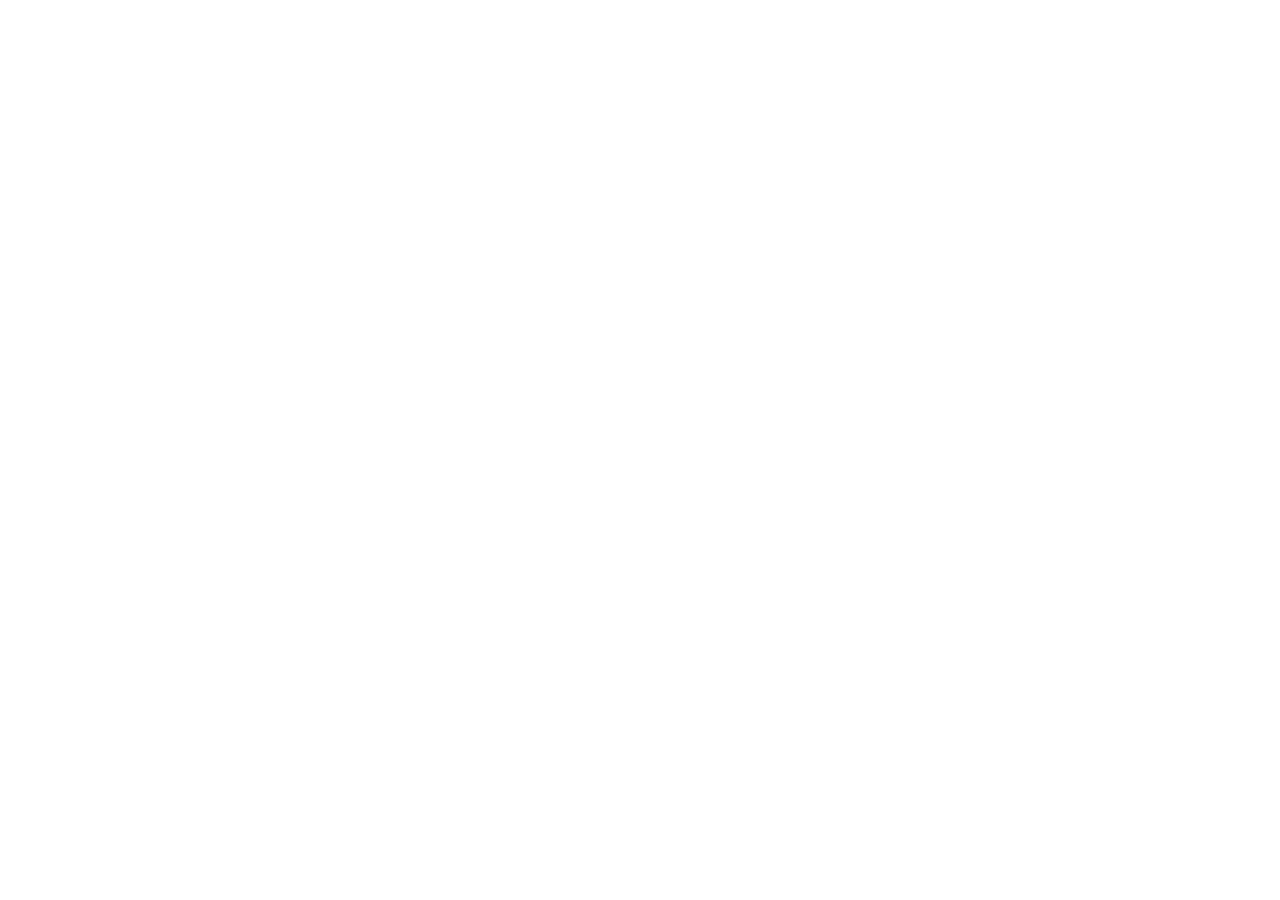
==== commit ab54991f: "Move page scripts and styles into their own files" ====
--- a/web/index.html
+++ b/web/index.html
@@ -7,196 +7,7 @@
 <title>Student Agents by Freebie Radar</title>
 <link rel="preconnect" href="https://fonts.googleapis.com">
 <link rel="stylesheet" href="https://fonts.googleapis.com/css2?family=Fredoka:wght@500;600;700&family=Nunito:wght@600;700;800&display=swap">
-<style>
-/* Freebie Radar look, from the team's Claude Design mockup: peach dotted ground, ink outlines with offset
-   shadows, Fredoka for headings, Nunito for text, blue actions, yellow Freebie. One phone width column,
-   with a side panel on wide screens. */
-:root {
-  --ground: #FFF4EA; --dot: #FFDCE6; --ink: #1E1A16; --muted: #5E574B; --muted2: #4A4337; --paper: #ffffff;
-  --blue: #3366D6; --link: #2A5BC8; --blue-soft: #CFDDF5; --blue-pale: #EEF3FD; --yellow: #FFD25A; --yellow-soft: #FFF1C7;
-  --pink: #FF5C8A; --pink-soft: #FFE3EC; --green: #8FD18B; --green-soft: #E3F5E1; --green-ink: #1F7A3A;
-  --orange-ink: #B4410C; --line: #E6DCC8; --navbg: #FFFDF8; --red: #C2361B;
-  --display: "Fredoka", "Nunito", system-ui, sans-serif;
-  --body: "Nunito", system-ui, -apple-system, sans-serif;
-  color-scheme: light;
-}
-* { box-sizing: border-box }
-[hidden] { display: none !important }
-html, body { margin: 0; min-height: 100% }
-body { background-color: var(--ground); background-image: radial-gradient(var(--dot) 3px, transparent 3px);
-  background-size: 36px 36px; color: var(--ink); font: 700 16px/1.4 var(--body) }
-a { color: var(--link); font-weight: 800 } a:hover { color: #1F49A8 }
-button, input, select, textarea { font: inherit; color: inherit }
-h1, h2, h3 { font-family: var(--display); font-weight: 700; margin: 0; text-wrap: balance }
-h1 { font-size: 34px; line-height: 1.08 }
-h2 { font-size: 22px; line-height: 1.15 }
-p { margin: 0 }
-.muted { color: var(--muted) }
-:focus-visible { outline: 3px solid var(--link); outline-offset: 2px }
-
-.shell { max-width: 1440px; margin: 0 auto; min-height: 100vh;
-  padding: 22px max(20px, env(safe-area-inset-right, 0px)) 120px max(20px, env(safe-area-inset-left, 0px)) }
-.app { width: 100%; max-width: 520px; margin: 0 auto; min-width: 0 }
-.topbar, .sidenav, .rail { display: none }
-@media (min-width: 1100px) { body.in .mobile-only { display: none !important } }
-@media (min-width: 1100px) {
-  .shell.in { display: grid; grid-template-columns: 230px minmax(0, 1fr) 320px; gap: 28px; padding: 28px 32px 48px; align-items: start }
-  .shell.in .app { max-width: none; margin: 0 }
-  .shell.in .sidenav { display: flex; flex-direction: column; gap: 6px; position: sticky; top: 24px }
-  .shell.in .rail { display: flex; flex-direction: column; gap: 24px }
-  body.in .topbar { display: block }
-  body.in nav.tabbar { display: none !important }
-  .feedgrid { display: grid !important; grid-template-columns: repeat(2, minmax(0, 1fr)); gap: 20px !important; align-items: start }
-  .feedgrid > .wide { grid-column: 1 / -1 }
-  .authcard { background: var(--paper); border: 3px solid var(--ink); border-radius: 32px; box-shadow: 8px 9px 0 var(--ink); padding: 40px }
-}
-@media (min-width: 1100px) and (max-width: 1280px) { .shell.in { grid-template-columns: 200px minmax(0, 1fr) } .shell.in .rail { grid-column: 1 / -1; display: grid; grid-template-columns: repeat(auto-fit, minmax(260px, 1fr)) } }
-.topbar { background: var(--navbg); border-bottom: 3px solid var(--ink) }
-.topbar .in { max-width: 1440px; margin: 0 auto; padding: 14px 32px; display: flex; align-items: center; justify-content: space-between; gap: 20px }
-.logo { width: 44px; height: 44px; border: 3px solid var(--ink); border-radius: 14px; background: var(--yellow); display: flex; align-items: center; justify-content: center; flex: none }
-.sidenav a { display: flex; align-items: center; gap: 12px; min-height: 48px; padding: 0 14px; border-radius: 16px; border: 3px solid transparent; color: var(--ink); text-decoration: none; font-size: 16px; font-weight: 800 }
-.sidenav a:hover { background: var(--paper); border-color: var(--ink) }
-.sidenav a[aria-current="page"] { background: var(--blue-soft); border-color: var(--ink); box-shadow: 0 4px 0 var(--ink) }
-.rail section { background: var(--paper); border: 3px solid var(--ink); border-radius: 24px; box-shadow: 5px 6px 0 var(--ink); padding: 16px 18px; display: flex; flex-direction: column; gap: 10px }
-
-/* the signed out hero: Freebie hops in on wide screens, finds float around */
-.hero { position: relative; display: flex; flex-direction: column; align-items: center; text-align: center; gap: 14px }
-.hero h1 { font-size: clamp(34px, 5vw, 60px); letter-spacing: -.5px; line-height: 1.04 }
-.hero .lead { font-size: clamp(17px, 1.6vw, 20px); color: var(--muted); max-width: 620px }
-.stage { position: relative; width: 300px; height: 250px; max-width: 100% }
-.stage .blob { position: absolute; left: 20px; top: 40px; width: 260px; height: 200px; border-radius: 48% 52% 45% 55% / 55% 45% 55% 45%; background: var(--blue-soft) }
-.stage .who { position: absolute; left: 60px; top: 10px }
-.bubble { position: absolute; background: var(--pink-soft); border: 3px solid var(--ink); border-radius: 22px 22px 22px 8px; box-shadow: 0 4px 0 var(--ink);
-  padding: 6px 14px; font-family: var(--display); font-size: 20px; white-space: nowrap; right: -6px; top: 0 }
-.bubble2 { display: none }
-.stickers { display: none }
-.sticker { position: absolute; width: 220px; text-align: left; background: var(--paper); border: 3px solid var(--ink); border-radius: 22px; box-shadow: 5px 6px 0 var(--ink); overflow: hidden }
-.sticker b { display: block; padding: 7px 14px; border-bottom: 3px solid var(--ink); font-size: 13px }
-.sticker span { display: block; padding: 10px 14px; font-family: var(--display); font-size: 18px }
-.signform { width: 100%; max-width: 560px; text-align: left }
-@media (min-width: 900px) {
-  .stage { width: 520px; height: 340px }
-  .stage .blob { left: 70px; top: 70px; width: 380px; height: 260px }
-  .stage .who { left: 165px; top: 40px }
-  .bubble { left: 340px; right: auto; font-size: 26px; padding: 10px 20px }
-  .bubble2 { display: block; position: absolute; left: 360px; top: 74px; width: 230px; text-align: left; background: var(--paper); border: 3px solid var(--ink);
-    border-radius: 8px 26px 26px 26px; box-shadow: 0 5px 0 var(--ink); padding: 12px 16px; font-size: 16px; font-weight: 800; line-height: 1.35 }
-  .signform { background: var(--paper); border: 3px solid var(--ink); border-radius: 28px; box-shadow: 6px 7px 0 var(--ink); padding: 20px 22px }
-  .signform .row { flex-wrap: wrap } .signform .input { flex: 1 1 260px }
-  .shell.out .app { max-width: 1100px }
-}
-@media (min-width: 1240px) { .stickers { display: block } }
-
-/* motion: things rise in when a screen opens, Freebie bobs, buttons lift on hover */
-@keyframes rise { from { opacity: 0; transform: translateY(24px) } to { opacity: 1; transform: none } }
-@keyframes bob { 0%, 100% { transform: translateY(0) } 50% { transform: translateY(-8px) } }
-@keyframes pop { from { opacity: 0; transform: scale(.4) } to { opacity: 1; transform: none } }
-@keyframes hopx { from { transform: translateX(-900px) } to { transform: none } }
-@keyframes hopy { 0% { transform: translateY(0) } 16% { transform: translateY(-160px) rotate(-10deg) } 33% { transform: translateY(0) scale(1.08, .9) }
-  50% { transform: translateY(-110px) rotate(-6deg) } 66% { transform: translateY(0) scale(1.06, .92) } 83% { transform: translateY(-50px) } 100% { transform: translateY(0) } }
-@keyframes wave { from { transform: rotate(-14deg) } to { transform: rotate(24deg) } }
-.anim > .stack > *, .anim .feedgrid > * { animation: rise .55s cubic-bezier(.2, .8, .2, 1) both }
-.anim > .stack > *:nth-child(2), .anim .feedgrid > *:nth-child(2) { animation-delay: .08s } .anim > .stack > *:nth-child(3), .anim .feedgrid > *:nth-child(3) { animation-delay: .16s }
-.anim > .stack > *:nth-child(4), .anim .feedgrid > *:nth-child(4) { animation-delay: .24s } .anim > .stack > *:nth-child(5), .anim .feedgrid > *:nth-child(5) { animation-delay: .32s }
-.anim > .stack > *:nth-child(n+6), .anim .feedgrid > *:nth-child(n+6) { animation-delay: .4s }
-.mascot { animation: bob 1.4s ease-in-out infinite }
-.pop { animation: pop .55s cubic-bezier(.3, 1.6, .5, 1) both }
-@media (min-width: 900px) { .hopx { animation: hopx 1.8s cubic-bezier(.3, .6, .4, 1) .2s both } .hopy { animation: hopy 1.8s linear .2s both } .hopx .mascot { animation-delay: 2s } }
-.btn { transition: transform .15s ease } .btn:hover { transform: translateY(-2px) }
-@media (prefers-reduced-motion: reduce) { *, *::before, *::after { animation: none !important; transition: none !important } }
-.stack { display: flex; flex-direction: column; gap: 14px; min-width: 0 }
-.stack > *, .row > * { min-width: 0 }
-.row > .btn, .row > .chip, .row > .avatar, .row > .status { flex: none }
-.row { display: flex; gap: 10px; align-items: center; flex-wrap: wrap }
-.between { justify-content: space-between }
-
-.brand { display: flex; align-items: center; gap: 8px; font-family: var(--display); font-size: 18px; line-height: 1 }
-.brand small { display: block; font-family: var(--body); font-size: 12px; font-weight: 800; color: var(--muted); margin-top: 2px }
-.card { background: var(--paper); border: 3px solid var(--ink); border-radius: 24px; box-shadow: 5px 6px 0 var(--ink); padding: 16px;
-  display: flex; flex-direction: column; gap: 8px; min-width: 0; overflow-wrap: anywhere }
-.card.urgent { background: var(--pink-soft); padding: 0; overflow: hidden }
-.card.urgent .band { display: flex; align-items: center; gap: 8px; padding: 9px 16px; background: var(--pink); border-bottom: 3px solid var(--ink); font-size: 14px; font-weight: 800 }
-.card.urgent .inner { padding: 14px 16px 16px; display: flex; flex-direction: column; gap: 8px }
-.chip { align-self: flex-start; display: inline-flex; align-items: center; gap: 6px; background: var(--paper); border: 2px solid var(--ink);
-  border-radius: 999px; padding: 3px 10px; font-size: 12px; font-weight: 800; white-space: nowrap }
-.chip.study { background: var(--green-soft) } .chip.opportunity { background: var(--yellow-soft) } .chip.scholarship { background: #E5ECFB }
-.chip.food, .chip.event { background: var(--paper) } .chip.ok { background: var(--green) } .chip.bad { background: #FFC9BD }
-.chip.warn { background: var(--yellow) } .chip.blue { background: var(--blue-soft) }
-.meta { font-size: 15px; color: var(--muted2) }
-.money { font-family: var(--display); font-size: 19px; color: var(--green-ink) }
-.why { display: flex; gap: 8px; align-items: center; font-size: 14px; color: var(--muted2) }
-
-.btn { min-height: 52px; padding: 0 22px; border: 3px solid var(--ink); border-radius: 999px; background: var(--blue); color: #fff;
-  font-family: var(--display); font-size: 19px; font-weight: 700; box-shadow: 0 5px 0 var(--ink); cursor: pointer; text-decoration: none;
-  display: inline-flex; align-items: center; justify-content: center; gap: 8px }
-.btn:active { transform: translateY(3px); box-shadow: 0 2px 0 var(--ink) }
-.btn.small { min-height: 44px; padding: 0 18px; font-size: 16px; box-shadow: 0 3px 0 var(--ink) }
-.btn.white { background: var(--paper); color: var(--ink) }
-.btn.danger { background: var(--paper); color: var(--red) }
-.btn.block { width: 100% }
-.btn:disabled { opacity: .55; cursor: default; transform: none }
-.linkbtn { background: none; border: 0; padding: 0; color: var(--link); font-weight: 800; font-size: 14px; cursor: pointer; text-decoration: underline; text-underline-offset: 3px }
-
-label.lbl { font-size: 15px; font-weight: 800 }
-.input, select.input, textarea.input { width: 100%; min-height: 54px; border: 3px solid var(--ink); border-radius: 16px; background: var(--paper);
-  padding: 0 16px; font-size: 17px; font-weight: 700 }
-textarea.input { padding: 12px 16px }
-.code { letter-spacing: .5em; text-align: center; font-family: var(--display); font-size: 30px; padding-left: .5em }
-.hint { font-size: 14px; color: var(--muted) }
-.err { color: var(--red); font-size: 15px; font-weight: 800 }
-.note { border: 3px dashed var(--ink); border-radius: 18px; padding: 12px 14px; background: var(--yellow-soft); font-size: 15px }
-.toast { position: fixed; left: 50%; bottom: 100px; transform: translateX(-50%); background: var(--ink); color: #fff; padding: 10px 18px;
-  border-radius: 999px; font-weight: 800; z-index: 50; max-width: calc(100vw - 40px); text-align: center }
-
-.tabs { display: flex; gap: 8px; overflow-x: auto; padding-bottom: 4px; scrollbar-width: none; max-width: 100% }
-.tabs button { flex: none; min-height: 40px; padding: 0 16px; border: 2px solid var(--ink); border-radius: 999px; background: var(--paper);
-  font-size: 14px; font-weight: 800; cursor: pointer }
-.tabs button[aria-pressed="true"] { background: var(--ink); color: #fff }
-.status { display: flex; align-items: center; gap: 6px; background: var(--paper); border: 2px solid var(--ink); border-radius: 999px; padding: 5px 12px; font-size: 13px; font-weight: 800 }
-.dotgreen { width: 10px; height: 10px; border-radius: 50%; background: #2E9E4F }
-
-.avatar { flex: none; width: 46px; height: 46px; border: 3px solid var(--ink); border-radius: 50%; display: flex; align-items: center; justify-content: center;
-  font-family: var(--display); font-size: 17px; background: var(--blue-soft) }
-.switch { display: flex; justify-content: space-between; align-items: center; gap: 12px; padding: 10px 0; border-top: 2px dashed var(--line) }
-.switch small { display: block; color: var(--muted); font-size: 13px }
-.switch input { appearance: none; flex: none; width: 52px; height: 30px; border: 3px solid var(--ink); border-radius: 999px; background: #E8E1D3; position: relative; cursor: pointer }
-.switch input::after { content: ""; position: absolute; top: 2px; left: 2px; width: 20px; height: 20px; border-radius: 50%; background: var(--paper); border: 2px solid var(--ink); transition: left .15s }
-.switch input:checked { background: var(--green) } .switch input:checked::after { left: 24px }
-
-.choice { display: flex; flex-wrap: wrap; gap: 8px }
-.choice label { cursor: pointer }
-.choice input { position: absolute; opacity: 0; pointer-events: none }
-.choice span { display: inline-flex; min-height: 42px; align-items: center; padding: 0 14px; border: 2px solid var(--ink); border-radius: 999px; background: var(--paper); font-size: 14px; font-weight: 800 }
-.choice input:checked + span { background: var(--ink); color: #fff }
-.choice input:focus-visible + span { outline: 3px solid var(--link); outline-offset: 2px }
-
-.stats { display: grid; grid-template-columns: repeat(3, 1fr); gap: 10px }
-.stat { background: var(--paper); border: 3px solid var(--ink); border-radius: 18px; padding: 10px; text-align: center }
-.stat b { display: block; font-family: var(--display); font-size: 28px; line-height: 1 }
-.tl { display: flex; gap: 12px; align-items: flex-start }
-.tl .ic { flex: none; width: 38px; height: 38px; border: 2px solid var(--ink); border-radius: 12px; display: flex; align-items: center; justify-content: center; background: var(--blue-soft) }
-.tl .ic.bad { background: #FFC9BD } .tl .ic.ok { background: var(--green) }
-.meter { height: 14px; border: 2px solid var(--ink); border-radius: 999px; background: var(--paper); overflow: hidden }
-.meter i { display: block; height: 100%; background: var(--blue); transition: width .6s ease }
-.meter.trusted i { background: #2E9E4F } .meter.flagged i { background: var(--pink) }
-
-nav.tabbar { position: fixed; left: 0; right: 0; bottom: 0; z-index: 20; background: var(--navbg); border-top: 3px solid var(--ink);
-  display: flex; justify-content: space-around; padding: 8px max(8px, env(safe-area-inset-right, 0px)) calc(8px + env(safe-area-inset-bottom, 0px)) max(8px, env(safe-area-inset-left, 0px)) }
-nav.tabbar a { display: flex; flex-direction: column; align-items: center; gap: 3px; min-width: 60px; min-height: 48px; color: var(--muted); text-decoration: none; font-size: 12px; font-weight: 800 }
-nav.tabbar a span { display: flex; padding: 3px 14px; border-radius: 999px }
-nav.tabbar a[aria-current="page"] { color: var(--link) } nav.tabbar a[aria-current="page"] span { background: var(--blue-soft) }
-
-dialog.sheet { border: 3px solid var(--ink); border-radius: 28px 28px 0 0; padding: 0; margin: auto auto 0; width: min(480px, 100vw); max-width: 100vw;
-  max-height: 88vh; background: var(--ground); color: var(--ink) }
-dialog.sheet::backdrop { background: rgba(30, 26, 22, .45) }
-dialog.sheet .in { padding: 12px 20px calc(24px + env(safe-area-inset-bottom, 0px)); display: flex; flex-direction: column; gap: 14px }
-.grab { width: 48px; height: 6px; border-radius: 999px; background: var(--ink); margin: 4px auto 0; opacity: .3 }
-.kv { display: flex; justify-content: space-between; gap: 12px; padding: 10px 0; border-bottom: 2px dashed var(--line); font-size: 15px }
-.kv span:first-child { color: var(--muted); flex: none; max-width: 45% } .kv span:last-child { text-align: right; overflow-wrap: anywhere }
-.never { display: flex; flex-wrap: wrap; gap: 8px }
-.mascot { display: block; margin: 0 auto }
-@media (prefers-reduced-motion: reduce) { .meter i, .switch input::after { transition: none } }
-</style>
+<link rel="stylesheet" href="/static/app.css">
 </head>
 <body>
 <header class="topbar" id="topbar"></header>
@@ -208,512 +19,6 @@
 <nav class="tabbar" id="tabbar" aria-label="Main" hidden></nav>
 <dialog class="sheet" id="sheet"><div class="in" id="sheetBody"></div></dialog>
 
-<script>
-"use strict";
-const $ = s => document.querySelector(s);
-const esc = t => String(t ?? "").replace(/[&<>"']/g, c => ({ "&": "&amp;", "<": "&lt;", ">": "&gt;", '"': "&quot;", "'": "&#39;" }[c]));
-const app = $("#app");
-let ME = null, auth = { email: "", code: "", demo: null, inDirectory: false }, filter = "all", busy = false, poll = null;
-
-// ---------------------------------------------------------------- Freebie, the mascot (from the team's design)
-function freebie(mood = "wave", size = 180) {
-  const h = Math.round(size * 224 / 200);
-  const arms = { wave: ['M34 132 L10 92', 'M168 136 L186 170'], cheer: ['M34 128 L12 86', 'M166 128 L188 86'], scan: ['M34 132 L18 168', 'M166 120 L178 86'] }[mood];
-  const eyes = mood === "cheer"
-    ? '<path d="M68 128 Q78 116 88 128" fill="none" stroke="#1E1A16" stroke-width="6" stroke-linecap="round"/><path d="M112 128 Q122 116 132 128" fill="none" stroke="#1E1A16" stroke-width="6" stroke-linecap="round"/>'
-    : '<circle cx="78" cy="128" r="10" fill="#1E1A16"/><circle cx="81" cy="124" r="3.5" fill="#fff"/><circle cx="122" cy="128" r="10" fill="#1E1A16"/><circle cx="125" cy="124" r="3.5" fill="#fff"/>';
-  const mouth = mood === "scan" ? '<ellipse cx="100" cy="152" rx="8" ry="7" fill="#7A2E22" stroke="#1E1A16" stroke-width="4"/>'
-    : '<path d="M84 145 Q100 170 116 145 Z" fill="#7A2E22" stroke="#1E1A16" stroke-width="4" stroke-linejoin="round"/>';
-  const waves = mood === "scan" ? '<circle cx="100" cy="16" r="16" fill="none" stroke="#3366D6" stroke-width="3" opacity=".5"/><circle cx="100" cy="16" r="26" fill="none" stroke="#3366D6" stroke-width="3" opacity=".25"/>' : "";
-  const arm = d => `<path d="${d}" stroke="#1E1A16" stroke-width="20" stroke-linecap="round"/><path d="${d}" stroke="#FFD25A" stroke-width="11" stroke-linecap="round"/>`;
-  return `<svg class="mascot" role="img" aria-label="Freebie, the Student Agents mascot" width="${size}" height="${h}" viewBox="0 0 200 224">${waves}
-    <line x1="100" y1="62" x2="100" y2="24" stroke="#1E1A16" stroke-width="5" stroke-linecap="round"/>
-    <circle cx="100" cy="18" r="9" fill="#FF7A8A" stroke="#1E1A16" stroke-width="4"/>${arm(arms[0])}${arm(arms[1])}
-    <ellipse cx="78" cy="206" rx="18" ry="10" fill="#E0A82E" stroke="#1E1A16" stroke-width="4"/><ellipse cx="122" cy="206" rx="18" ry="10" fill="#E0A82E" stroke="#1E1A16" stroke-width="4"/>
-    <path d="M100 58 C 152 58, 180 92, 180 134 C 180 176, 148 200, 100 200 C 52 200, 20 176, 20 134 C 20 92, 48 58, 100 58 Z" fill="#FFD25A" stroke="#1E1A16" stroke-width="5"/>
-    <ellipse cx="70" cy="96" rx="20" ry="11" fill="#FFE8A8" transform="rotate(-25 70 96)"/>${eyes}
-    <ellipse cx="58" cy="150" rx="11" ry="6.5" fill="#FF9AA8"/><ellipse cx="142" cy="150" rx="11" ry="6.5" fill="#FF9AA8"/>${mouth}</svg>`;
-}
-const I = {
-  radar: '<svg aria-hidden="true" width="26" height="26" viewBox="0 0 24 24" fill="none" stroke="currentColor" stroke-width="2.4" stroke-linecap="round"><circle cx="12" cy="12" r="9"/><circle cx="12" cy="12" r="4.5"/><path d="M12 12l6-6"/></svg>',
-  clock: '<svg aria-hidden="true" width="18" height="18" viewBox="0 0 24 24" fill="none" stroke="currentColor" stroke-width="2.6" stroke-linecap="round"><circle cx="12" cy="12" r="9"/><path d="M12 7v5l3 2"/></svg>',
-  shield: '<svg aria-hidden="true" width="14" height="14" viewBox="0 0 24 24" fill="none" stroke="currentColor" stroke-width="2.6" stroke-linecap="round" stroke-linejoin="round"><path d="M12 3l8 3v6c0 4.5-3.4 8-8 9-4.6-1-8-4.5-8-9V6z"/><path d="M8.5 12l2.5 2.5 4.5-5"/></svg>',
-  spark: '<svg aria-hidden="true" width="16" height="16" viewBox="0 0 24 24" fill="#FFD25A" stroke="#1E1A16" stroke-width="1.6"><path d="M12 2 C13 8 16 11 22 12 C16 13 13 16 12 22 C11 16 8 13 2 12 C8 11 11 8 12 2 Z"/></svg>',
-  lock: '<svg role="img" aria-label="Locked" width="20" height="20" viewBox="0 0 24 24" fill="none" stroke="#5E574B" stroke-width="2.4" stroke-linecap="round" stroke-linejoin="round"><rect x="5" y="11" width="14" height="9" rx="2"/><path d="M8 11V8a4 4 0 0 1 8 0v3"/></svg>',
-  mail: '<svg aria-hidden="true" width="32" height="32" viewBox="0 0 24 24" fill="none" stroke="#1E1A16" stroke-width="2.4" stroke-linecap="round" stroke-linejoin="round"><rect x="3" y="5" width="18" height="14" rx="2.5"/><path d="M3 7.5l9 6 9-6"/></svg>',
-  check: '<svg aria-hidden="true" width="16" height="16" viewBox="0 0 24 24" fill="none" stroke="currentColor" stroke-width="3.2" stroke-linecap="round" stroke-linejoin="round"><path d="M5 12l5 5 9-10"/></svg>',
-  x: '<svg aria-hidden="true" width="16" height="16" viewBox="0 0 24 24" fill="none" stroke="currentColor" stroke-width="3.2" stroke-linecap="round"><path d="M6 6l12 12M18 6L6 18"/></svg>',
-  arrow: '<svg aria-hidden="true" width="18" height="18" viewBox="0 0 24 24" fill="none" stroke="currentColor" stroke-width="2.6" stroke-linecap="round" stroke-linejoin="round"><path d="M5 12h14M13 6l6 6-6 6"/></svg>',
-};
-const NAV = [
-  ["feed", "For you", '<path d="M12 3l2.2 5.8L20 11l-5.8 2.2L12 19l-2.2-5.8L4 11l5.8-2.2z" stroke-linejoin="round"/>'],
-  ["friends", "Friends", '<circle cx="9" cy="8" r="3.5"/><path d="M2.5 20c.8-3.6 3.3-5.5 6.5-5.5s5.7 1.9 6.5 5.5"/><circle cx="17" cy="9" r="2.5"/><path d="M16 14.5c2.6 0 4.6 1.6 5.3 4.5"/>'],
-  ["share", "Share", '<circle cx="12" cy="12" r="9"/><path d="M12 8v8M8 12h8"/>'],
-  ["squad", "Squad", '<path d="M12 21s-7-6.2-7-11.5A7 7 0 0 1 19 9.5C19 14.8 12 21 12 21z" stroke-linejoin="round"/><circle cx="12" cy="9.5" r="2.5"/>'],
-  ["agent", "My agent", '<circle cx="12" cy="12" r="9"/><circle cx="12" cy="12" r="4.5"/><path d="M12 12l6-6"/>'],
-];
-
-
-// ---------------------------------------------------------------- helpers
-async function api(path, body) {
-  const r = await fetch(path, { method: body === undefined ? "GET" : "POST", headers: { "Content-Type": "application/json" },
-    body: body === undefined ? undefined : JSON.stringify(body), credentials: "same-origin" });
-  const j = await r.json().catch(() => ({}));
-  if (!r.ok) throw new Error(j.detail || "Something went wrong. Try again.");
-  return j;
-}
-function toast(text) {
-  const t = document.createElement("div"); t.className = "toast"; t.textContent = text; document.body.appendChild(t);
-  setTimeout(() => t.remove(), 3200);
-}
-function route() { return (location.hash || "#feed").slice(1).split("?")[0] }
-function go(r) { if (location.hash === "#" + r) render(); else location.hash = r }
-function first(name) { return String(name || "").split(" ")[0] }
-function initials(name) { return String(name || "?").split(" ").map(s => s[0]).slice(0, 2).join("").toUpperCase() }
-function sheet(html) { $("#sheetBody").innerHTML = `<div class="grab"></div>${html}`; $("#sheet").showModal() }
-$("#sheet").addEventListener("click", e => { if (e.target.id === "sheet" || e.target.closest("[data-close]")) $("#sheet").close() });
-async function run(btn, fn) {
-  if (busy) return; busy = true; const old = btn && btn.innerHTML; if (btn) { btn.disabled = true; btn.innerHTML = "One sec…" }
-  try { await fn() } catch (e) { toast(e.message) } finally { busy = false; if (btn && btn.isConnected) { btn.disabled = false; btn.innerHTML = old } }
-}
-async function refresh() { ME = await api("/api/me") }
-
-// ---------------------------------------------------------------- sign in
-function signIn() {
-  const sticker = (bg, tag, text, pos, delay, rot) => `<div class="sticker pop" style="${pos}; transform: rotate(${rot}deg); animation-delay: ${delay}s"><b style="background: ${bg}">${tag}</b><span>${text}</span></div>`;
-  app.innerHTML = `<div class="stack" style="gap: 22px">
-    <div class="row between"><div class="row" style="gap: 10px"><span class="logo">${I.radar}</span><div class="brand" style="font-size: 22px">Student Agents<small>by Freebie Radar</small></div></div>
-      <button class="linkbtn" type="button" id="privacy">How your privacy works</button></div>
-    <section class="hero">
-      <div class="stickers" aria-hidden="true">
-        ${sticker("#FF8FB1", "FREE FOOD · TONIGHT", "Pizza at Hack Night", "right: calc(50% + 310px); top: 120px", 2.1, -7)}
-        ${sticker("#8FD18B", "PAID STUDY", "$30 for 45 min", "left: calc(50% + 370px); top: 180px", 2.25, 6)}
-        ${sticker("#FFD25A", "HIDDEN INTERNSHIP", "$6,000 stipend", "left: calc(50% + 340px); top: 400px", 2.4, -4)}
-        ${sticker("#9DB8F2", "SCHOLARSHIP", "Grad app fee waiver", "right: calc(50% + 340px); top: 350px", 2.55, 5)}
-      </div>
-      <div class="stage"><div class="blob"></div>
-        <div class="who hopx"><div class="hopy">${freebie("wave", 190)}</div></div>
-        <div class="bubble pop" style="animation-delay: 2.1s">hi bestie!!</div>
-        <div class="bubble2 pop" style="animation-delay: 2.6s">I'm Freebie. I find free food, paid studies and scholarships for you.</div>
-      </div>
-      <h1>Your agent finds it.<br><span style="color: var(--link)">Your friends get it.</span></h1>
-      <p class="lead">Nobody sees your schedule. Every student gets an agent that shares finds only with friends you pick.</p>
-      <form id="f" class="signform stack" style="gap: 10px" novalidate>
-        <label class="lbl" for="email">School email (.edu)</label>
-        <div class="row" style="flex-wrap: nowrap"><input class="input" id="email" type="email" autocomplete="email" placeholder="you@school.edu" value="${esc(auth.email)}" required>
-          <button class="btn" type="submit">Send code</button></div>
-        <p class="hint">Any .edu email. We'll send you a 6 digit code.<br><span style="font-size: 13px; opacity: .7">Tester? Use <b>mmakkena@asu.edu</b> with code <b>123456</b></span></p>
-        <p class="err" id="err" role="alert"></p>
-      </form>
-    </section></div>`;
-  $("#privacy").onclick = privacySheet;
-  $("#f").onsubmit = e => { e.preventDefault(); run(e.submitter, async () => {
-    try {
-      const r = await api("/api/auth/start", { email: $("#email").value });
-      auth = { email: r.email, demo: r.demo_code, inDirectory: r.in_directory, code: "" };
-      codeScreen();
-    } catch (err) { $("#err").textContent = err.message }
-  }) };
-}
-function privacySheet() {
-  sheet(`<h2>How your privacy works</h2>
-    <div class="kv"><span>Connecting</span><span>Agents only talk after both students say yes. Requests never reveal who has an account.</span></div>
-    <div class="kv"><span>Sharing a find</span><span>Only the listing's own fields cross. Never your profile, schedule or location.</span></div>
-    <div class="kv"><span>Plans</span><span>Friends see only Free or Busy, and Near, Medium or Far. Pickup spots go only to confirmed members.</span></div>
-    <div class="kv"><span>Removing someone</span><span>Their agent is blocked right away and plans with them are cancelled.</span></div>
-    <div class="kv" style="border: 0"><span>Your log</span><span>Every message your agent sent, got or blocked is listed under My agent.</span></div>
-    <button class="btn block" data-close type="button">Got it</button>`);
-}
-
-function codeScreen() {
-  app.classList.add("anim"); setTimeout(() => app.classList.remove("anim"), 1200);
-  app.innerHTML = `<div class="stack authcard" style="max-width: 560px; margin: 0 auto">
-    <button class="btn white small" type="button" id="back" aria-label="Back" style="width: 48px; padding: 0; align-self: flex-start"><svg aria-hidden="true" width="22" height="22" viewBox="0 0 24 24" fill="none" stroke="currentColor" stroke-width="2.8" stroke-linecap="round" stroke-linejoin="round"><path d="M15 5l-7 7 7 7"/></svg></button>
-    <div style="margin-top: 24px; width: 64px; height: 64px; border: 3px solid var(--ink); border-radius: 20px; background: var(--yellow); display: flex; align-items: center; justify-content: center; box-shadow: 0 4px 0 var(--ink)">${I.mail}</div>
-    <h1>Check your email</h1>
-    <p class="muted" style="font-size: 17px">We sent a 6 digit code to <b style="color: var(--ink)">${esc(auth.email)}</b></p>
-    ${auth.demo ? `<div class="note">Your sign-in code: <b style="font-family: var(--display); font-size: 20px; letter-spacing: .1em">${esc(auth.demo)}</b></div>` : ""}
-    <form id="f" class="stack" novalidate>
-      <label class="lbl" for="code">6 digit code</label>
-      <input class="input code" id="code" inputmode="numeric" autocomplete="one-time-code" maxlength="6" pattern="[0-9]{6}" required>
-      <div class="row muted" style="font-size: 15px">${I.clock}Code expires in 10 minutes</div>
-      <p class="err" id="err" role="alert"></p>
-      <button class="btn block" type="submit">Verify</button>
-    </form>
-    <p class="muted" style="font-size: 15px">Didn't get it? <button class="linkbtn" id="resend" type="button">Resend code</button></p></div>`;
-  $("#code").focus();
-  $("#back").onclick = signIn;
-  $("#resend").onclick = e => run(e.target, async () => { const r = await api("/api/auth/start", { email: auth.email }); auth.demo = r.demo_code; codeScreen(); toast("New code sent") });
-  $("#f").onsubmit = e => { e.preventDefault(); run(e.submitter, async () => {
-    try {
-      auth.code = $("#code").value.trim();
-      const r = await api("/api/auth/check", { email: auth.email, code: auth.code });
-      if (r.needs_profile) return profileScreen();
-      await api("/api/auth/verify", { email: auth.email, code: auth.code });
-      await refresh(); welcome();
-    } catch (err) { $("#err").textContent = err.message }
-  }) };
-}
-
-function profileScreen() {
-  app.innerHTML = `<div class="stack authcard" style="max-width: 560px; margin: 0 auto">
-    <div class="row">${freebie("wave", 70)}<h1 style="font-size: 30px">Almost there!</h1></div>
-    <p class="muted">Tell your agent a little about you. It only uses this to match finds to you.</p>
-    <form id="f" class="stack" novalidate>
-      <label class="lbl" for="name">First and last name</label><input class="input" id="name" autocomplete="name" required>
-      <label class="lbl" for="major">Major</label><input class="input" id="major" placeholder="Psychology" required>
-      <label class="lbl" for="year">Year</label>
-      <select class="input" id="year"><option value="freshman">Freshman</option><option value="sophomore">Sophomore</option><option value="junior" selected>Junior</option><option value="senior">Senior</option><option value="graduate">Graduate</option></select>
-      <p class="hint">Friends see your name, major and year on connection requests.</p>
-      <p class="err" id="err" role="alert"></p>
-      <button class="btn block" type="submit">Create my agent</button>
-    </form></div>`;
-  $("#f").onsubmit = e => { e.preventDefault(); run(e.submitter, async () => {
-    try {
-      await api("/api/auth/verify", { email: auth.email, code: auth.code, name: $("#name").value, major: $("#major").value, year: $("#year").value });
-      await refresh(); welcome();
-    } catch (err) { $("#err").textContent = err.message }
-  }) };
-}
-
-function welcome() {
-  chrome(false); app.classList.add("anim"); setTimeout(() => app.classList.remove("anim"), 1200);
-  const src = ME.self_reported ? "From your sign up" : "From the ASU directory";
-  const row = (k, v, last) => `<div class="kv" style="${last ? "border: 0" : ""}"><div><div class="muted" style="font-size: 13px">${k}</div><div style="font-size: 19px; font-weight: 800">${esc(v)}</div></div>${ME.self_reported ? "" : I.lock}</div>`;
-  const promise = (bg, icon, text) => `<li class="row" style="flex-wrap: nowrap; align-items: flex-start"><span style="flex: none; width: 34px; height: 34px; border: 2px solid var(--ink); border-radius: 12px; background: ${bg}; display: flex; align-items: center; justify-content: center">${icon}</span>${text}</li>`;
-  app.innerHTML = `<div class="stack authcard" style="max-width: 600px; margin: 0 auto">
-    <div class="row" style="flex-wrap: nowrap">${freebie("cheer", 96)}<div class="stack" style="gap: 6px">
-      ${ME.unverified ? `<span class="chip ok">${I.check}Signed in</span><h1>You're in, ${esc(first(ME.name))}!</h1>` : `<span class="chip ok">${I.check}${ME.self_reported ? "School email verified" : "Verified"}</span><h1>You're verified, ${esc(first(ME.name))}!</h1>`}</div></div>
-    <section class="card" style="padding: 0; overflow: hidden"><div class="row" style="padding: 12px 18px; background: var(--blue-soft); border-bottom: 3px solid var(--ink); font-size: 14px">${ME.self_reported ? "" : I.lock}${src}</div>
-      <div style="padding: 4px 18px 12px">${row("Name", ME.name)}${row("Major", ME.major)}${row("Year", ME.year[0].toUpperCase() + ME.year.slice(1), true)}</div></section>
-    <p class="hint">${ME.self_reported ? "Your agent uses these to match finds to you." : "These come from ASU and can't be edited here. Your agent uses them to match finds to you."}</p>
-    <h2>Our promises to you</h2>
-    <ul class="stack" style="margin: 0; padding: 0; list-style: none; gap: 10px">
-      ${promise("var(--yellow)", I.clock, "Your schedule never leaves your agent.")}
-      ${promise("#FF8FB1", I.shield, "Agents only talk after both of you say yes.")}
-      ${promise("var(--green)", I.check, "Every share is logged so you can check it.")}
-    </ul>
-    <button class="btn block" id="go" type="button" style="margin-top: 10px">Meet my feed</button></div>`;
-  $("#go").onclick = () => go("feed");
-}
-
-// ---------------------------------------------------------------- feed
-const TYPE = { food: "Free food", study: "Paid study", scholarship: "Scholarship", opportunity: "Hidden opportunity", event: "Free event" };
-const FILTERS = [["all", "All"], ["food", "Food"], ["study", "Studies"], ["scholarship", "Scholarships"], ["opportunity", "Opportunities"]];
-function feedCard(it, i) {
-  const money = it.pay ? `<div class="money" style="${it.type === "opportunity" ? "color: var(--orange-ink)" : ""}">$${Number(it.pay).toLocaleString()}${it.type === "study" ? "" : it.type === "opportunity" ? " stipend" : ""}</div>` : "";
-  const badge = it.verified ? `<span class="chip ok">${I.shield}${it.line.startsWith("Found by") ? "Verified by your agent" : "Verified by 2 agents"}</span>` : "";
-  const body = `<span class="chip ${esc(it.type)}">${esc(TYPE[it.type] || "Find")}</span>
-    <h2>${esc(it.title)}</h2>${money}
-    <div class="meta">${esc(it.org)}${it.location ? " · " + esc(it.location) : ""}</div>
-    <div class="meta">${esc(it.line)}</div><div>${badge}</div>
-    <div class="why">${I.spark}${esc(it.why)}</div>
-    <div class="row between" style="margin-top: 4px"><button class="linkbtn" type="button" data-shared="${i}">What was shared</button>
-      <a class="btn small ${it.urgent ? "" : "white"}" href="${esc(it.url)}" target="_blank" rel="noopener noreferrer">Open link</a></div>`;
-  return it.urgent ? `<article class="card urgent wide"><div class="band">${I.clock}${it.type === "food" ? "Starts" : "Closes"} ${esc(it.closes)}</div><div class="inner">${body}</div></article>`
-    : `<article class="card">${body}</article>`;
-}
-function feed() {
-  const items = ME.feed.filter(it => filter === "all" || it.type === filter || (filter === "food" && it.type === "event"));
-  const urgent = ME.feed.filter(i => i.urgent).length;
-  const head = `<header class="stack" style="gap: 12px">
-    <div class="row between mobile-only"><div class="muted">Hi ${esc(first(ME.name))}</div><div class="row" style="gap: 8px"><div class="status"><span class="dotgreen"></span>Agent on</div><button class="avatar" style="width: 34px; height: 34px; cursor: pointer; font-size: 13px; border-width: 2px" type="button" onclick="accountSheet()" aria-label="Account menu">${esc(initials(ME.name))}</button></div></div>
-    <h1 style="font-size: 36px">For you</h1>
-    ${ME.can_scan && ME.feed.length ? `<div class="row between"><span class="hint">Your agent checks SunDevilCentral for free food every 30 min.</span><button class="btn small white" id="scan" type="button">Scan now</button></div>` : ""}
-    ${ME.feed.length ? `<p class="muted">${ME.feed.length} find${ME.feed.length === 1 ? "" : "s"}${urgent ? ` · ${urgent} closing within a day` : ""}</p>
-    <div class="tabs" role="group" aria-label="Filter">${FILTERS.map(([k, v]) => `<button type="button" data-f="${k}" aria-pressed="${filter === k}">${v}</button>`).join("")}</div>` : ""}
-  </header>`;
-  const demoBox = ME.has_demo_friends ? `<div class="card wide" style="background: var(--blue-pale)"><b>Try it now</b><p class="muted">Ask a friend's agent to find something for you. Two agents check the link first, then it lands here if it fits you.</p>
-      <button class="btn small" id="demoFind" type="button">Ask a friend's agent for a find</button></div>`
-    : `<div class="card wide" style="background: var(--blue-pale)"><b>See agents work together</b><p class="muted">Add Maya, Dev and Sam. They accept right away, check links and send you finds.</p>
-      <button class="btn small" id="addDemo" type="button">Add friends</button></div>`;
-  if (!ME.feed.length) {
-    app.innerHTML = `${head}<div class="stack" style="align-items: center; text-align: center; padding-top: 18px">
-      <div style="position: relative; width: 260px; height: 230px"><div style="position: absolute; left: 10px; top: 10px; width: 240px; height: 220px; border-radius: 50%; border: 3px dashed #9DB8F2"></div>
-        <div style="position: absolute; left: 50px; top: 18px">${freebie("scan", 160)}</div></div>
-      <h2 style="font-size: 28px">Nothing yet.<br>Your agent is looking.</h2>
-      <p class="muted">Friends' agents send you finds once you connect. Want to see it work right away? Add Maya, Dev and Sam.</p>
-      ${ME.has_demo_friends ? "" : `<button class="btn block" id="addDemoEmpty" type="button">Add Maya, Dev and Sam</button>`}
-      ${ME.can_scan ? `<button class="btn block white" type="button" id="scan">Scan SunDevilCentral for free food</button>` : ""}
-      <button class="btn block white" type="button" id="toFriends">Add a real friend</button>
-      <a href="#share">Share something you found</a></div>${ME.has_demo_friends ? `<div style="margin-top: 18px">${demoBox}</div>` : ""}`;
-  } else {
-    app.innerHTML = `${head}<div class="stack feedgrid" style="gap: 18px; margin-top: 16px">${demoBox}${items.map((it) => feedCard(it, ME.feed.indexOf(it))).join("") || `<p class="muted">Nothing in this filter yet.</p>`}</div>`;
-  }
-  app.querySelectorAll("[data-f]").forEach(b => b.onclick = () => { filter = b.dataset.f; feed() });
-  app.querySelectorAll("[data-shared]").forEach(b => b.onclick = () => sharedSheet(ME.feed[b.dataset.shared]));
-  app.querySelectorAll("#addDemo, #addDemoEmpty").forEach(btn => btn.onclick = e => run(e.target, async () => { await api("/api/demo-friends", {}); await refresh(); toast("Maya, Dev and Sam accepted"); feed() }));
-  $("#toFriends") && ($("#toFriends").onclick = () => go("friends"));
-  $("#scan") && ($("#scan").onclick = e => run(e.target, async () => { const r = await api("/api/scan", {}); await refresh(); toast(r.message); feed() }));
-  $("#demoFind") && ($("#demoFind").onclick = e => run(e.target, async () => { const r = await api("/api/demo-find", {}); await refresh(); toast(r.result); feed() }));
-}
-function sharedSheet(it) {
-  const L = it.shared && it.shared.listing;
-  if (!L) {
-    sheet(`<h2>Found by your agent</h2><p class="muted">Nothing crossed between agents for this one. Your agent found it and checked it fits you.</p>
-      <div class="kv"><span>Why it fits</span><span>${esc(it.why)}</span></div><button class="btn block" data-close type="button">Got it</button>`);
-    return;
-  }
-  const rows = [["Title", L.title], ["Organization", L.org], ["Type", TYPE[L.type] || L.type], ["Pay", L.pay_amount ? "$" + L.pay_amount : "none listed"],
-    ["Deadline", L.deadline ? it.closes : "none listed"], ["Location", L.location || "none listed"], ["Link", it.shared.verified ? "Checked, working" : "Not verified"],
-    ["Source", L.source], ["Who it's for", (L.eligibility_tags || []).join(", ") || "anyone"]];
-  const from = it.line.replace(/^Forwarded by /, "").split(",")[0];
-  sheet(`<h2>What was shared</h2><p class="muted">${esc(L.title)}, from ${esc(from)}'s agent to yours</p>
-    <div class="card" style="gap: 0"><b style="margin-bottom: 4px">Crossed between agents (${rows.length} fields)</b>${rows.map(([k, v]) => `<div class="kv"><span>${k}</span><span>${esc(v)}</span></div>`).join("")}</div>
-    <p class="why">${I.spark}Your agent matched it to you on its own. ${esc(from)}'s agent never saw your major.</p>
-    <b>Never shared</b><div class="never"><span class="chip bad">${I.x}Your profile</span><span class="chip bad">${I.x}Your schedule</span><span class="chip bad">${I.x}Your location</span></div>
-    <button class="btn block" data-close type="button">Got it</button>`);
-}
-
-// ---------------------------------------------------------------- friends
-function friends() {
-  const req = ME.requests, fr = ME.friends;
-  const toggle = (f, k, title, sub) => `<label class="switch"><span>${title}<small>${sub}</small></span><input type="checkbox" data-perm="${k}" data-o="${esc(f.email)}" ${f.perms[k] ? "checked" : ""}></label>`;
-  app.innerHTML = `<div class="stack">
-    <h1>Friends</h1><p class="muted">${fr.length} connected${req.length ? ` · ${req.length} request${req.length === 1 ? "" : "s"}` : ""}</p>
-    <form class="card" id="add" novalidate><label class="lbl" for="target">Add a friend</label>
-      <div class="row" style="flex-wrap: nowrap"><input class="input" id="target" placeholder="Their school email" autocomplete="off" required><button class="btn small" type="submit">Send</button></div>
-      <p class="hint" id="addMsg">We never confirm who has an account.</p></form>
-    ${ME.has_demo_friends ? "" : `<div class="card" style="background: var(--blue-pale)"><b>No friends here yet?</b><p class="muted">Maya, Dev and Sam accept right away, check links and join plans, so you can try everything.</p><button class="btn small" id="addDemo" type="button">Add Maya, Dev and Sam</button></div>`}
-    ${req.length ? `<h2>Requests</h2>` + req.map(r => `<div class="card"><div class="row" style="flex-wrap: nowrap"><span class="avatar" style="background: var(--pink-soft)">${esc(initials(r.name))}</span>
-        <div><b>${esc(r.name)}${r.unverified ? ' <span class="chip warn">unverified</span>' : ""}</b><div class="meta">${esc(r.major)} · ${esc(r.year)}${r.unverified ? " · signed in without proving they own this email" : ""}</div></div></div>
-        <p class="muted" style="font-size: 14px">Wants your agents to connect. Nothing is shared until you accept.</p>
-        <div class="row"><button class="btn small" data-act="accept" data-o="${esc(r.from)}" type="button">Accept</button><button class="btn small white" data-act="deny" data-o="${esc(r.from)}" type="button">Deny</button></div></div>`).join("") : ""}
-    ${ME.outgoing.length ? `<div class="card"><b>Sent</b>${ME.outgoing.map(o => `<div class="kv"><span>${esc(o.to)}</span><span class="chip">${esc(o.status)}</span></div>`).join("")}<p class="hint">You'll only see a name once they accept.</p></div>` : ""}
-    ${fr.length ? `<h2>Connected</h2>` : ""}
-    ${fr.map(f => `<div class="card"><div class="row" style="flex-wrap: nowrap"><span class="avatar">${esc(initials(f.name))}</span><div><b>${esc(f.name)}${f.unverified ? ' <span class="chip warn">unverified</span>' : ""}</b><div class="meta">${esc(f.major)} · ${esc(f.year)}</div></div></div>
-        ${toggle(f, "receive_relay", "Receive opportunities", `${esc(first(f.name))}'s agent can send you finds`)}
-        ${toggle(f, "share_freebusy", "Share free/busy for plans", 'Only "Free" or "Busy", never your calendar')}
-        ${toggle(f, "share_distance", "Share rough distance", "Only Near, Medium or Far, never where you are")}
-        <div class="row"><button class="btn small danger" data-act="remove" data-o="${esc(f.email)}" type="button">Remove</button><button class="btn small danger" data-act="block" data-o="${esc(f.email)}" type="button">Block</button></div></div>`).join("")}
-  </div>`;
-  $("#add").onsubmit = e => { e.preventDefault(); run(e.submitter, async () => { const r = await api("/api/friends/request", { target: $("#target").value }); $("#addMsg").textContent = r.message; $("#target").value = ""; await refresh(); const m = r.message; friends(); $("#addMsg").textContent = m }) };
-  $("#addDemo") && ($("#addDemo").onclick = e => run(e.target, async () => { await api("/api/demo-friends", {}); await refresh(); toast("Maya, Dev and Sam accepted"); friends() }));
-  app.querySelectorAll("[data-act]").forEach(b => b.onclick = () => run(b, async () => {
-    if (b.dataset.act === "remove" || b.dataset.act === "block") {
-      sheet(`<h2>${b.dataset.act === "block" ? "Block" : "Remove"} this friend?</h2><p class="muted">Your agents stop talking right away. Plans with them are cancelled.${b.dataset.act === "block" ? " They can't send you a request again." : ""} They aren't told.</p>
-        <button class="btn block" id="yes" type="button" style="background: var(--red)">${b.dataset.act === "block" ? "Block" : "Remove"}</button><button class="btn block white" data-close type="button">Cancel</button>`);
-      $("#yes").onclick = () => run($("#yes"), async () => { await api("/api/friends/" + b.dataset.act, { other: b.dataset.o }); $("#sheet").close(); await refresh(); friends(); toast("Done") });
-      return;
-    }
-    await api("/api/friends/" + b.dataset.act, { other: b.dataset.o }); await refresh(); friends();
-  }));
-  app.querySelectorAll("[data-perm]").forEach(c => c.onchange = () => run(null, async () => {
-    try { await api("/api/friends/perm", { other: c.dataset.o, perm: c.dataset.perm, value: c.checked }); await refresh() } catch (e) { c.checked = !c.checked; throw e }
-  }));
-}
-
-// ---------------------------------------------------------------- share a find
-const RESULTS = {
-  kept: ["ok", "It fits you, so it's in your feed", "Your agent checked it and kept it for you."],
-  scam: ["bad", "Flagged as a scam, not shared", "It asks for money, bank info or off platform contact. Nobody was sent this."],
-  closed: ["bad", "Link is dead, not shared", "Your friends' agents found the page gone or closed. Fix the link and try again."],
-  unknown: ["warn", "Couldn't verify yet", "The page didn't load, hit a login wall, or fewer than 2 friends could check it. Nothing was shared."],
-  flagged: ["bad", "Source is flagged, not shared", "This source has too many dead links or scams."],
-  expired: ["bad", "Already closed", "The deadline has passed."],
-  duplicate: ["warn", "Already shared", "Your agent already handled this one."],
-};
-function share() {
-  app.innerHTML = `<div class="stack"><h1>Share a find</h1><p class="muted">Your agent checks the link and the source before any friend sees it.</p>
-    <form class="stack" id="f" novalidate>
-      <label class="lbl" for="title">Title</label><input class="input" id="title" placeholder="Free pizza at Hack Night" required maxlength="160">
-      <label class="lbl" for="org">Organization</label><input class="input" id="org" placeholder="Software Developers Association" required maxlength="160">
-      <fieldset style="border: 0; padding: 0; margin: 0" class="stack"><legend class="lbl" style="margin-bottom: 8px">Type</legend>
-        <div class="choice">${[["food", "Free food"], ["study", "Paid study"], ["scholarship", "Scholarship"], ["opportunity", "Opportunity"]].map(([k, v], i) => `<label><input type="radio" name="type" value="${k}" ${i === 0 ? "checked" : ""}><span>${v}</span></label>`).join("")}</div></fieldset>
-      <label class="lbl" for="deadline">Deadline</label><input class="input" id="deadline" type="date">
-      <label class="lbl" for="url">Link</label><input class="input" id="url" type="url" placeholder="https://" required>
-      <label class="lbl" for="source">Where you saw it</label>
-      <select class="input" id="source"><option>SunDevilCentral</option><option>ASU college pages</option><option>Club or department email</option><option>Psych Dept Discord</option><option>Discord or Slack</option><option>Other website</option></select>
-      <label class="lbl" for="tags">Who it's for</label><input class="input" id="tags" placeholder="psychology, research, any major">
-      <p class="hint">Majors or interests, separated by commas. Friends' agents use this to decide if it fits their student.</p>
-      <div class="row" style="flex-wrap: nowrap"><div class="stack" style="flex: 1; gap: 8px"><label class="lbl" for="pay">Pay ($, optional)</label><input class="input" id="pay" type="number" min="0" step="1"></div>
-        <div class="stack" style="flex: 1; gap: 8px"><label class="lbl" for="loc">Place (optional)</label><input class="input" id="loc" placeholder="Memorial Union"></div></div>
-      <p class="hint">Goes to friends who turned on "Receive opportunities". Your name shows as the one who forwarded it.</p>
-      <p class="err" id="err" role="alert"></p>
-      <button class="btn block" type="submit">Check and share</button>
-    </form><div id="result"></div></div>`;
-  $("#f").onsubmit = e => { e.preventDefault(); run(e.submitter, async () => {
-    $("#err").textContent = "";
-    try {
-      const r = await api("/api/share", { title: $("#title").value, org: $("#org").value, type: document.querySelector('[name="type"]:checked').value,
-        deadline: $("#deadline").value, url: $("#url").value, source: $("#source").value, tags: $("#tags").value,
-        pay: $("#pay").value ? Number($("#pay").value) : null, location: $("#loc").value });
-      const res = String(r.result);
-      const [tone, title, text] = res.startsWith("relayed") ? ["ok", `Verified and shared with ${res.split(" ").pop()} friend${res.endsWith(" 1") ? "" : "s"}`, "Two friends' agents checked the link. Each friend's own agent decides if it fits them."]
-        : RESULTS[res] || ["warn", "Not shared", res];
-      $("#result").innerHTML = `<div class="card" style="margin-top: 8px; background: ${tone === "ok" ? "var(--green-soft)" : tone === "bad" ? "#FFE5DE" : "var(--yellow-soft)"}">
-        <span class="chip ${tone}">${tone === "ok" ? I.check : I.x}${esc(title)}</span><b>${esc($("#title").value)}</b><p class="muted">${esc(text)}</p>
-        <a href="#agent">See what your agent did</a></div>`;
-      $("#result").scrollIntoView({ behavior: "smooth", block: "center" });
-      await refresh();
-    } catch (err) { $("#err").textContent = err.message }
-  }) };
-}
-
-// ---------------------------------------------------------------- squad
-function squad() {
-  const ev = ME.suggested_event;
-  const plans = ME.plans;
-  const name = e => (ME.friends.find(f => f.email === e) || {}).name || "Someone";
-  const card = p => {
-    const host = p.host === ME.email;
-    const tone = p.state === "confirmed" ? "ok" : ["cancelled", "rejected", "expired"].includes(p.state) ? "bad" : "warn";
-    const label = { proposed: "Waiting on replies", invited: "Invited", accepted: "You said yes", declined: "You said no" }[p.state] || p.state;
-    return `<article class="card"><div class="row between"><span class="chip food">Free food</span><span class="chip ${tone}">${esc(label)}</span></div>
-      <h2>${esc(p.title)}</h2><div class="meta">${esc(p.starts_label)}${p.location ? " · " + esc(p.location) : ""}</div>
-      <div class="meta">${host ? `You're hosting · ${p.transport === "carpool" ? "carpool, you drive" : "walking together"}` : `Started by ${esc(p.host_name)} · you're a ${esc(p.role)}`}</div>
-      ${host ? `<div class="stack" style="gap: 6px">${Object.entries(p.invited).map(([e, role]) => `<div class="kv"><span>${esc(first(name(e)))} · ${esc(role)}${p.late && p.late[e] ? ` · arrives ${esc(p.late_labels[e])}` : ""}</span><span class="chip ${p.accepted.includes(e) ? "ok" : p.declined.includes(e) ? "bad" : ""}">${p.accepted.includes(e) ? "In" : p.declined.includes(e) ? "Can't go" : "Invited"}</span></div>`).join("") || '<p class="muted">Nobody was free.</p>'}</div>` : ""}
-      ${p.meet ? `<div class="note"><b>${esc(p.meet)}</b><div class="hint">Only confirmed members get this.</div></div>` : ""}
-      ${p.later && !host ? `<div class="note"><b>Later arrival</b><div class="hint">${esc(p.host_name)}'s agent saw you're busy when it starts, so it's asking about ${esc(p.starts_label)} instead. Only you decide.</div></div>` : ""}
-      ${p.note && !host ? `<p class="muted">${esc(p.note)}</p>` : ""}
-      ${!host && p.state === "invited" ? `<div class="row"><button class="btn small" data-ans="1" data-p="${esc(p.id)}" type="button">I'm in</button><button class="btn small white" data-ans="0" data-p="${esc(p.id)}" type="button">Can't go</button></div>` : ""}
-      ${host && p.state === "proposed" ? `<button class="btn small" data-confirm="${esc(p.id)}" type="button">Confirm plan</button>` : ""}</article>`;
-  };
-  app.innerHTML = `<div class="stack"><h1>Freebie Squad</h1><p class="muted">Go to free stuff together. Friends only see Free or Busy, and Near, Medium or Far. Never your calendar or where you are.</p>
-    <form class="card" id="f" novalidate><b>Plan a trip to a free event</b>
-      <label class="lbl" for="t">Event</label><input class="input" id="t" value="${esc(ev.title)}" required maxlength="120">
-      <label class="lbl" for="pl">Place</label><select class="input" id="pl">${ME.places.map(p => `<option ${p === ev.location ? "selected" : ""}>${esc(p)}</option>`).join("")}</select>
-      <label class="lbl" for="st">Starts</label><input class="input" id="st" type="datetime-local" value="${esc(ev.starts.slice(0, 16))}" required>
-      <label class="lbl" for="cap">Group size</label><input class="input" id="cap" type="number" min="2" max="12" value="4">
-      <p class="hint">Asks friends who turned on "Share free/busy for plans". ${ME.settings.has_car ? `You have a car with ${ME.settings.seats} seat(s), so it'll be a carpool.` : 'No car set, so you\'ll walk together. <a href="#agent">Add a car</a>'}</p>
-      <button class="btn block" type="submit">Ask my friends</button></form>
-    ${plans.length ? `<h2>Plans</h2>${plans.map(card).join("")}` : `<p class="muted" style="text-align: center">No plans yet.</p>`}</div>`;
-  $("#f").onsubmit = e => { e.preventDefault(); run(e.submitter, async () => {
-    const r = await api("/api/squad/start", { title: $("#t").value, location: $("#pl").value, starts: $("#st").value, capacity: Number($("#cap").value) });
-    await refresh(); squad(); toast(r.invited ? `Invited ${r.invited} friend${r.invited === 1 ? "" : "s"}${r.later ? `, ${r.later} for a later arrival` : ""}` : "Nobody's free or sharing free/busy yet");
-  }) };
-  app.querySelectorAll("[data-ans]").forEach(b => b.onclick = () => run(b, async () => { await api("/api/squad/answer", { plan_id: b.dataset.p, accept: b.dataset.ans === "1" }); await refresh(); squad() }));
-  app.querySelectorAll("[data-confirm]").forEach(b => b.onclick = () => run(b, async () => { await api("/api/squad/confirm", { plan_id: b.dataset.confirm }); await refresh(); squad(); toast("Plan confirmed. Meeting spots sent.") }));
-}
-
-// ---------------------------------------------------------------- my agent
-function describe(m) {
-  const t = m.type, f = m.fields || {}, o = m.other, sent = m.direction === "sent";
-  const title = f.listing ? `"${f.listing.title}"` : f.event_title ? `"${f.event_title}"` : "";
-  if (m.result !== "delivered") return sent ? `Your agent's ${t.toLowerCase().replace(/_/g, " ")} to ${o} was blocked` : `Blocked a message from ${o}'s agent`;
-  return ({
-    OPPORTUNITY_RELAY: sent ? `Shared ${title} with ${o}` : `Got ${title} from ${o}'s agent`,
-    VERIFY_REQUEST: sent ? `Asked ${o}'s agent to check a link` : `${o}'s agent asked you to check ${title}`,
-    VERIFY_RESULT: sent ? `Checked a link for ${o}: ${f.status}` : `${o}'s agent checked your link: ${f.status}`,
-    AVAILABILITY_QUERY: sent ? `Asked ${o} if they're free for ${title}` : `${o}'s agent asked if you're free for ${title}`,
-    AVAILABILITY_REPLY: sent ? `Told ${o} you're "${f.status}"` : `${o} is ${f.status}${f.distance ? ", " + f.distance : ""}`,
-    PLAN_INVITE: sent ? `Invited ${o} to ${title}` : `${o} invited you to ${title}`,
-    PLAN_REPLY: sent ? `Told ${o}: ${f.answer}` : `${o} said ${f.answer === "accept" ? "yes" : "no"}`,
-    PLAN_UPDATE: sent ? `Sent ${o} a plan update: ${f.state}` : `Plan update from ${o}: ${f.state}`,
-  })[t] || t;
-}
-async function agent() {
-  const tl = (await api("/api/timeline")).messages;
-  const today = tl.filter(m => Date.now() / 1000 - m.ts < 86400);
-  const s = ME.settings || {};
-  app.innerHTML = `<div class="stack"><div class="row between"><h1>My agent</h1><div class="status"><span class="dotgreen"></span>On</div></div>
-    <p class="muted">Everything your agent did, newest first. Tap any line to see exactly what was shared.</p>
-    <div class="stats"><div class="stat"><b>${today.length}</b>today</div><div class="stat"><b>${today.filter(m => m.result === "delivered").length}</b>sent or got</div><div class="stat"><b>${today.filter(m => m.result !== "delivered").length}</b>blocked</div></div>
-    <div class="card" style="gap: 14px">${tl.length ? tl.slice(0, 40).map((m, i) => `<button type="button" data-i="${i}" class="tl" style="background: none; border: 0; padding: 0; text-align: left; cursor: pointer">
-        <span class="ic ${m.result === "delivered" ? "" : "bad"}">${m.result === "delivered" ? (m.direction === "sent" ? I.arrow : I.check) : I.x}</span>
-        <span><b>${esc(describe(m))}</b><br><span class="hint">${esc(m.when)} · ${m.result === "delivered" ? (m.direction === "sent" ? "Sent" : "Received") : "Blocked: " + esc(m.reason)}</span></span></button>`).join("")
-      : `<p class="muted">Nothing yet. Add friends or share a find to see your agent work.</p>`}</div>
-    ${ME.activity.length ? `<div class="card"><b>Notes from your agent</b>${ME.activity.slice(0, 6).map(a => `<p class="${a.kind === "warn" ? "err" : "muted"}" style="font-size: 14px">${esc(a.text)}</p>`).join("")}</div>` : ""}
-    <a class="btn white block" href="#sources">Which sources my agent trusts</a>
-    <form class="card" id="settings" novalidate><b>About you (stays in your agent)</b>
-      <label class="lbl" for="zone">Where you usually are</label><select class="input" id="zone"><option value="">Not set</option>${["Tempe north", "Tempe south", "Downtown Phoenix"].map(z => `<option ${s.zone === z ? "selected" : ""}>${z}</option>`).join("")}</select>
-      <label class="lbl" for="interests">Interests</label><input class="input" id="interests" value="${esc((s.interests || []).join(", "))}" placeholder="research, free food, hackathons">
-      <label class="switch"><span>I have a car<small>So Squad can set up a carpool</small></span><input type="checkbox" id="car" ${s.has_car ? "checked" : ""}></label>
-      <label class="lbl" for="seats">Free seats</label><input class="input" id="seats" type="number" min="0" max="6" value="${s.seats || 0}">
-      <button class="btn small" type="submit">Save</button></form>
-    <button class="btn block danger" id="out" type="button">Sign out</button></div>`;
-  app.querySelectorAll("[data-i]").forEach(b => b.onclick = () => { const m = tl[b.dataset.i];
-    sheet(`<h2>${esc(describe(m))}</h2><p class="muted">${m.result === "delivered" ? "Exactly these fields crossed between the two agents:" : "The bus blocked this. Nothing crossed between the agents."}</p>
-      ${m.result === "delivered" ? `<div class="card" style="gap: 0">${Object.entries(m.fields).map(([k, v]) => `<div class="kv"><span>${esc(k.replace(/_/g, " "))}</span><span>${esc(typeof v === "object" && v ? (v.title || JSON.stringify(v)) : v ?? "none")}</span></div>`).join("")}</div>` : `<div class="note">Reason: ${esc(m.reason)}</div>`}
-      <button class="btn block" data-close type="button">Got it</button>`) });
-  $("#settings").onsubmit = e => { e.preventDefault(); run(e.submitter, async () => { await api("/api/settings", { zone: $("#zone").value, interests: $("#interests").value, has_car: $("#car").checked, seats: Number($("#seats").value) }); await refresh(); toast("Saved") }) };
-  $("#out").onclick = e => run(e.target, async () => { await api("/api/auth/logout", {}); ME = null; auth = { email: "", code: "" }; location.hash = ""; render() });
-}
-
-async function sources() {
-  const s = (await api("/api/trust")).sources;
-  const label = l => ({ trusted: ["ok", "Trusted"], flagged: ["bad", "Flagged"], checking: ["warn", "Checking"], unverified: ["", "New"] })[l] || ["", l];
-  app.innerHTML = `<div class="stack"><a href="#agent">← My agent</a><h1>Source trust</h1>
-    <p class="muted">Scores go up when finds check out and down when links die or get flagged. Your agent never shares from Flagged sources.</p>
-    ${s.map(x => { const [c, t] = label(x.label); return `<div class="card"><div class="row between"><b>${esc(x.source)}</b><span class="row" style="gap: 6px"><span class="chip ${c}">${t}</span><b style="font-family: var(--display); font-size: 20px">${x.score.toFixed(2)}</b></span></div>
-      <div class="meter ${esc(x.label)}"><i style="width: ${(x.score * 100).toFixed(0)}%"></i></div><span class="hint">${x.checks} check${x.checks === 1 ? "" : "s"}</span></div>` }).join("")}
-    <div class="card"><b>What the labels mean</b>
-      <div class="kv"><span><span class="chip ok">Trusted</span></span><span>Above 0.85. Shared without a second check.</span></div>
-      <div class="kv"><span><span class="chip warn">Checking</span></span><span>0.30 to 0.85. Two friends' agents must agree.</span></div>
-      <div class="kv" style="border: 0"><span><span class="chip bad">Flagged</span></span><span>Under 0.30. Never shared.</span></div>
-      <p class="hint">Score = (confirmed + 1) / (checks + 2). Older checks count 5% less each week.</p></div></div>`;
-}
-
-// ---------------------------------------------------------------- router
-const SIDE = [["feed", "For you"], ["friends", "Friends"], ["share", "Share a find"], ["squad", "Freebie Squad"], ["agent", "My agent"], ["sources", "Source trust"]];
-function accountSheet() {
-  sheet(`<div class="row" style="gap: 12px; flex-wrap: nowrap"><span class="avatar" style="width: 52px; height: 52px">${esc(initials(ME.name))}</span><div><h2>${esc(ME.name)}</h2><p class="muted">${esc(ME.major)} · ${esc(ME.year)}</p></div></div>
-    <button class="btn block white" id="goHome" type="button">Back to home page</button>
-    <button class="btn block danger" id="signOut" type="button">Sign out</button>
-    <button class="btn block white" data-close type="button">Cancel</button>`);
-  $("#goHome").onclick = () => { $("#sheet").close(); ME = null; auth = { email: "", code: "" }; location.hash = ""; render() };
-  $("#signOut").onclick = () => run($("#signOut"), async () => { await api("/api/auth/logout", {}); ME = null; auth = { email: "", code: "" }; $("#sheet").close(); location.hash = ""; render() });
-}
-const SIDE_ICON = { sources: '<path d="M4 20V10M10 20V4M16 20v-7M22 20H2"/>' };
-function chrome(on) {
-  document.body.classList.toggle("in", on);
-  $("#shell").classList.toggle("in", on); $("#shell").classList.toggle("out", !on);
-  $("#tabbar").hidden = !on;
-  if (!on) { $("#sidenav").innerHTML = $("#rail").innerHTML = $("#topbar").innerHTML = ""; return }
-  const r = route();
-  const icon = k => SIDE_ICON[k] || (NAV.find(n => n[0] === k) || [])[2] || "";
-  const svg = k => `<svg aria-hidden="true" width="22" height="22" viewBox="0 0 24 24" fill="none" stroke="currentColor" stroke-width="2.4" stroke-linecap="round">${icon(k)}</svg>`;
-  $("#tabbar").innerHTML = NAV.map(([k, label]) => `<a href="#${k}" ${r === k || (r === "sources" && k === "agent") ? 'aria-current="page"' : ""}><span>${svg(k)}</span>${label}</a>`).join("");
-  $("#sidenav").innerHTML = SIDE.map(([k, label]) => `<a href="#${k}" ${r === k ? 'aria-current="page"' : ""}>${svg(k)}${label}</a>`).join("")
-    + `<div style="flex: 1"></div><button class="linkbtn" id="sideSignOut" type="button" style="padding: 10px 14px; font-size: 14px; text-align: left">Sign out</button>`;
-  $("#sideSignOut") && ($("#sideSignOut").onclick = () => run($("#sideSignOut"), async () => { await api("/api/auth/logout", {}); ME = null; auth = { email: "", code: "" }; location.hash = ""; render() }));
-  $("#topbar").innerHTML = `<div class="in"><div class="row" style="gap: 10px; flex-wrap: nowrap"><span class="logo">${I.radar}</span><div class="brand" style="font-size: 22px">Student Agents<small>by Freebie Radar</small></div>
-      <span class="muted" style="margin-left: 18px; font-size: 15px">Your agent finds it. Your friends get it. Nobody sees your schedule.</span></div>
-    <div class="row" style="gap: 14px; flex-wrap: nowrap"><div class="status"><span class="dotgreen"></span>Agent on</div>
-      <button class="avatar" id="userMenu" style="width: 42px; height: 42px; cursor: pointer; background: var(--blue-soft)" type="button" aria-label="Account menu">${esc(initials(ME.name))}</button><div style="line-height: 1.2"><b>${esc(ME.name)}</b><div class="hint">${esc(ME.major)} · ${esc(ME.year)}</div></div></div></div>`;
-  $("#userMenu") && ($("#userMenu").onclick = accountSheet);
-}
-async function rail() {
-  if (!document.body.classList.contains("in") || innerWidth < 1100) return;
-  let tl = [];
-  try { tl = (await api("/api/timeline")).messages.filter(m => Date.now() / 1000 - m.ts < 86400) } catch { }
-  const plan = ME.plans.find(p => ["invited", "proposed", "accepted", "confirmed"].includes(p.state));
-  const req = ME.requests[0];
-  $("#rail").innerHTML = `
-    <section style="background: var(--yellow)"><h2>Found something good?</h2><p>Your agent checks it, then sends it to friends who want it.</p><a class="btn small white" href="#share">Share a find</a></section>
-    <section><h2>Your agent today</h2><div class="stats"><div class="stat"><b>${tl.length}</b>actions</div><div class="stat"><b>${tl.filter(m => m.result === "delivered" && m.direction === "sent").length}</b>sent</div><div class="stat"><b>${tl.filter(m => m.result !== "delivered").length}</b>blocked</div></div>
-      ${tl[0] ? `<p class="hint">Latest: ${esc(describe(tl[0]))}</p>` : ""}<a href="#agent">See everything it did</a></section>
-    ${plan ? `<section><h2>Freebie Squad</h2><span class="chip warn">${esc(plan.state === "proposed" ? "Waiting on replies" : plan.state)}</span><b>${esc(plan.title)}</b><span class="hint">${esc(plan.starts_label)}${plan.location ? " · " + esc(plan.location) : ""}</span>${plan.meet ? `<b>${esc(plan.meet)}</b>` : ""}<a href="#squad">Open plan</a></section>` : ""}
-    ${req ? `<section><h2>Friend request</h2><div class="row" style="flex-wrap: nowrap"><span class="avatar" style="background: var(--pink-soft)">${esc(initials(req.name))}</span><div><b>${esc(req.name)}</b><div class="hint">${esc(req.major)} · ${esc(req.year)}</div></div></div>
-      <div class="row"><button class="btn small" data-rail="accept" data-o="${esc(req.from)}" type="button">Accept</button><button class="btn small white" data-rail="deny" data-o="${esc(req.from)}" type="button">Deny</button></div></section>` : ""}
-    <p class="hint" style="padding: 0 6px">Never shared: your profile, schedule and location.</p>`;
-  $("#rail").querySelectorAll("[data-rail]").forEach(b => b.onclick = () => run(b, async () => { await api("/api/friends/" + b.dataset.rail, { other: b.dataset.o }); await refresh(); render() }));
-}
-async function render() {
-  clearInterval(poll);
-  try { await refresh() } catch (e) { chrome(false); return offline(e) }
-  if (!ME.signed_in) { chrome(false); return signIn() }
-  const r = route();
-  chrome(true);
-  app.classList.add("anim");
-  ({ feed, friends, share, squad, agent, sources })[r] ? await ({ feed, friends, share, squad, agent, sources })[r]() : feed();
-  rail();
-  setTimeout(() => app.classList.remove("anim"), 1200);
-  window.scrollTo(0, 0);
-  if (r === "feed" || r === "friends" || r === "squad") poll = setInterval(async () => {
-    if (busy || $("#sheet").open || document.activeElement && ["INPUT", "SELECT"].includes(document.activeElement.tagName)) return;
-    const before = JSON.stringify([ME.feed.length, ME.requests.length, ME.plans]);
-    try { await refresh() } catch { return }
-    if (JSON.stringify([ME.feed.length, ME.requests.length, ME.plans]) !== before) { ({ feed, friends, squad })[route()]?.(); rail() }
-  }, 6000);
-}
-function offline(e) {
-  app.innerHTML = `<div class="stack" style="text-align: center; align-items: center; padding-top: 40px">${freebie("scan", 140)}<h1>Couldn't reach your agent</h1>
-    <p class="muted">${esc(e.message)}. Check your connection and try again. Nothing was shared while you were offline.</p><button class="btn" id="retry" type="button">Try again</button></div>`;
-  $("#retry").onclick = render;
-}
-window.addEventListener("hashchange", render);
-render();
-</script>
+<script src="/static/app.js"></script>
 </body>
 </html>
